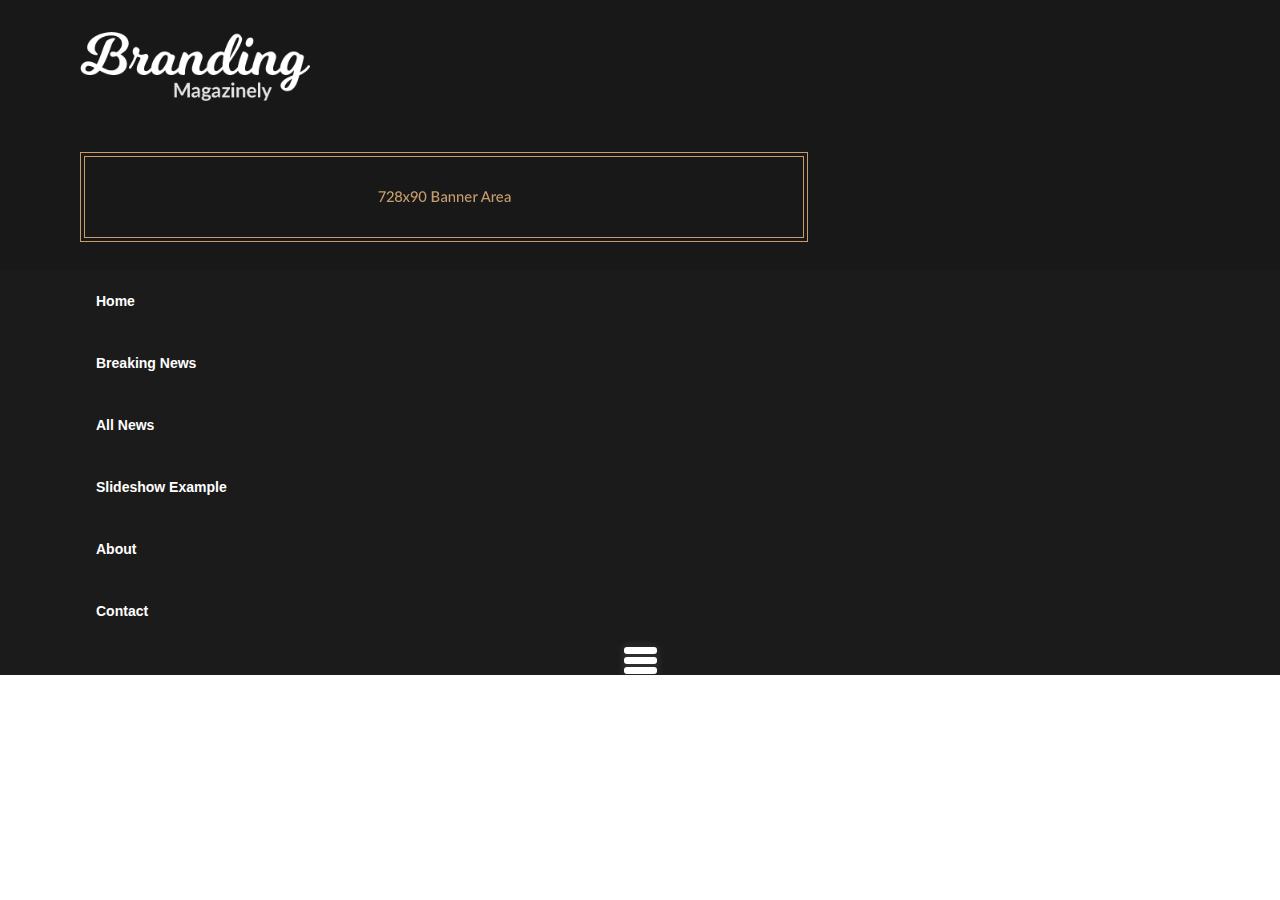
==== index.html @ b5c15942 "header complete" ====
<!DOCTYPE html>
<html lang="ru">

<head>
    <meta charset="UTF-8">
    <meta name="viewport" content="width=device-width, initial-scale=1.0">
    <meta name="description" content="">
    <meta name="keywords" content="">
    <!-- OG Tags -->
    <meta property="og:title" content="">
    <meta property="og:description" content="">
    <meta property="og:type" content="article">
    <meta property="og:image" content="">
    <meta property="og:site_name" content="">
    <!-- Styling -->
    <meta name="theme-color" content="">
    <link rel="icon" type="image/png" href="">
    <!-- css -->

    <link href="https://cdn.jsdelivr.net/npm/bootstrap@5.3.0-alpha2/dist/css/bootstrap.min.css" rel="stylesheet"
        integrity="sha384-aFq/bzH65dt+w6FI2ooMVUpc+21e0SRygnTpmBvdBgSdnuTN7QbdgL+OapgHtvPp" crossorigin="anonymous">
    <link rel="stylesheet" href="style/style.css">

    <title></title>
</head>

<body>

    <header class="header" id="header" style="background-color: #181818;">
        <div class="container">
            <div class="row">
                <div class="col-lg-4 d-flex align-items-center">
                    <a href="/" class="logo-link">
                        <img src="img/logo.png" alt="" width="287" height="85">
                    </a>
                </div>

                <div class="col-lg-8 text-lg-end text-md-center">
                    <img class="header-banner" src="img/banner.png" alt="">
                </div>
            </div>
        </div>
        <div class="nav-wrapper" style="background-color: #1b1b1b;">
            <div class="container">
                <div class="row">
                    <div class="col-12 d-none d-lg-block">
                        <div class="nav">
                            <div class="ul d-flex">
                                <li>
                                    <a href="#">Home</a>
                                </li>
                                <li>
                                    <a href="#">Breaking News</a>
                                </li>
                                <li>
                                    <a href="#">All News</a>
                                </li>
                                <li>
                                    <a href="#">Slideshow Example</a>
                                </li>
                                <li>
                                    <a href="#">About</a>
                                </li>
                                <li>
                                    <a href="#">Contact</a>
                                </li>
                            </div>
                        </div>
                    </div>
                </div>

                <div class="row">
                    <div class="col-12 text-center d-lg-none">
                        <button class="burger">
                            <span></span>
                            <span></span>
                            <span></span>
                        </button>
                    </div>
                </div>
            </div>
        </div>
    </header>



    <script src="https://cdn.jsdelivr.net/npm/bootstrap@5.3.0-alpha2/dist/js/bootstrap.bundle.min.js"
        integrity="sha384-qKXV1j0HvMUeCBQ+QVp7JcfGl760yU08IQ+GpUo5hlbpg51QRiuqHAJz8+BrxE/N"
        crossorigin="anonymous"></script>

</body>

</html>
---- style/style.css ----
html {
    box-sizing: border-box;
    height: 100%;
}

*,
*::after,
*::before {
    box-sizing: inherit;
}

body {
    font-family: 'Open Sans',helvetica,'helvetica neue',arial,sans-serif;
    margin: 0;
    padding: 0;
    height: 100%;
}

p {
    margin: 0;
}

ul, li {
    list-style: none;
    margin: 0;
    padding: 0;
}

a {
    text-decoration: none;
    color: inherit;
}

h1, h2, h3, h4, h5, h6 {
    margin: 0;
}

h2 {}

input,
textarea {
    font-family: inherit;
}

.container {
    max-width: 1200px;
    padding: 0 40px;
    margin: 0 auto;
}

@media (max-width: 564px) {
    .container {
        padding: 0 10px;
    } 
}


.header {
    padding: 10px 0 0 0;
}

.nav {}

.nav li a {
    display: block;
    text-decoration: none;
    font-size: 14px;
    line-height: 38px;
    font-weight: 600;
    color: #fff;
    display: block;
    padding: 12px 16px;
}

.burger {
    padding: 12px 0 13px;
}

.burger {
    width: 33px;
    height: 30px;
    padding: 0;
    border: 0;
    background: rgba(0,0,0,0);
    margin: 3px auto;
    display: flex;
    flex-direction: column;
    justify-content: center;
    gap: 3px;
}

.burger span {
    width: 100%;
    height: 7px;
    background-color: #fff;
    border-radius: 3px;
    box-shadow: 0 0 7px 3px rgba(255, 255, 255, .07);
}

.logo-link {
    display: inline-block;
    max-width: 230px;
    padding: 14px 0 15px;
}

.header-banner {
    max-width: 728px;
    margin: 1.5em 0 1.5em 0;
}

img {
    width: 100%;
    object-fit: contain;
}

@media screen and (max-width: 992px) {
    .logo {
        margin-bottom: 40px;
    }

    .logo-link {
        margin: 0 auto;
    }

}

@media screen and (max-width: 992px) {}
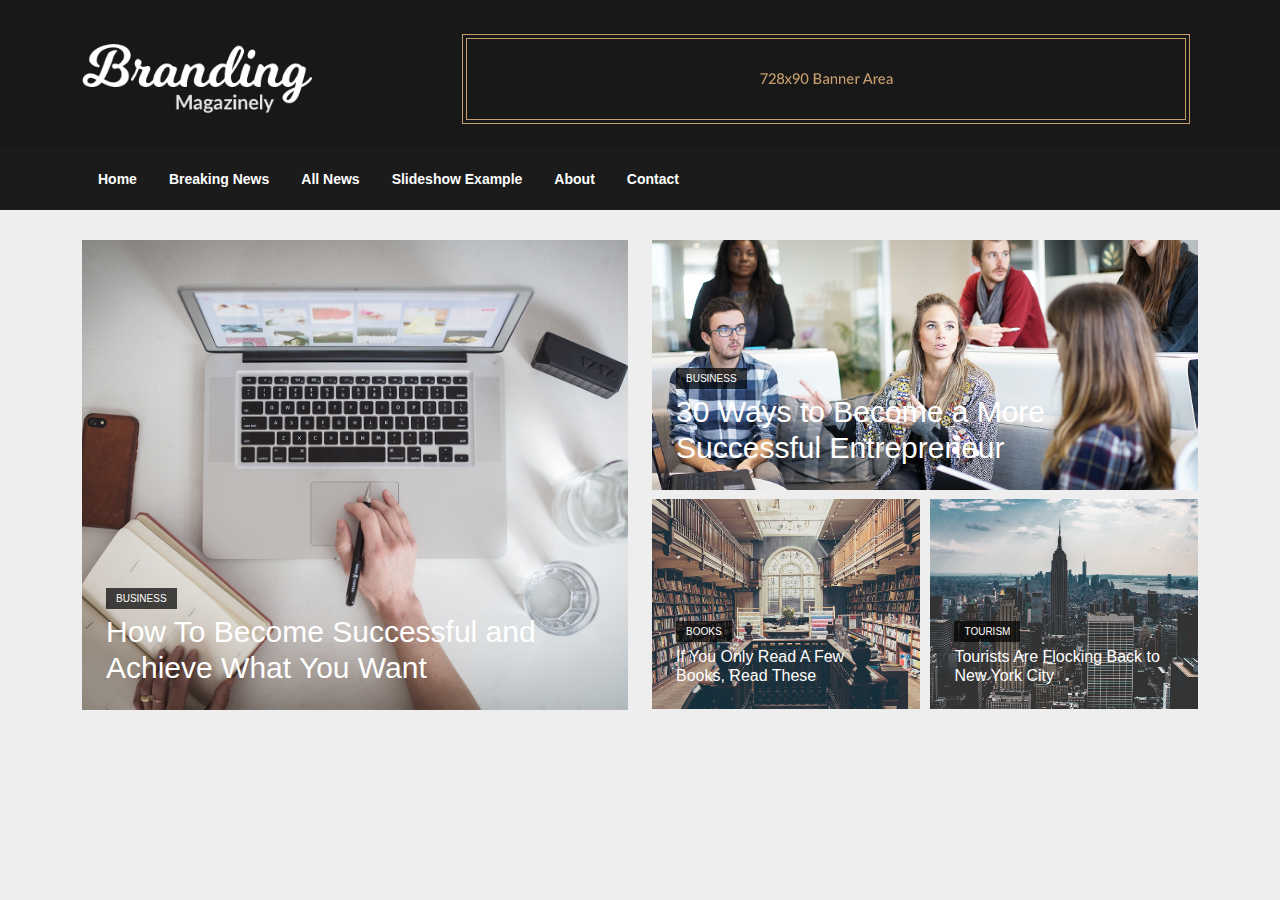
==== commit 3da9429d: "added offer" ====
--- a/index.html
+++ b/index.html
@@ -17,8 +17,10 @@
     <link rel="icon" type="image/png" href="">
     <!-- css -->
 
-    <link href="https://cdn.jsdelivr.net/npm/bootstrap@5.3.0-alpha2/dist/css/bootstrap.min.css" rel="stylesheet"
-        integrity="sha384-aFq/bzH65dt+w6FI2ooMVUpc+21e0SRygnTpmBvdBgSdnuTN7QbdgL+OapgHtvPp" crossorigin="anonymous">
+    <!-- <link href="https://cdn.jsdelivr.net/npm/bootstrap@5.3.0-alpha2/dist/css/bootstrap.min.css" rel="stylesheet"
+        integrity="sha384-aFq/bzH65dt+w6FI2ooMVUpc+21e0SRygnTpmBvdBgSdnuTN7QbdgL+OapgHtvPp" crossorigin="anonymous"> -->
+        <link rel="stylesheet" href="style/bootstrap-reboot.min.css">
+        <link rel="stylesheet" href="style/bootstrap-grid.min.css">
     <link rel="stylesheet" href="style/style.css">
 
     <title></title>
@@ -83,10 +85,95 @@
     </header>
 
 
+    <!-- offer  -->
 
-    <script src="https://cdn.jsdelivr.net/npm/bootstrap@5.3.0-alpha2/dist/js/bootstrap.bundle.min.js"
+    <div class="offer">
+        <div class="container">
+            <div class="offer-inner">
+                <div class="row">
+                    <div class="col-lg-6">
+                        <a href="#" class="offer-box left-block p-4" style="background: url(img/Desktop.png)no-repeat center / cover;">
+                            <!-- <img src="img/Desktop.png" alt=""> -->
+                            <div class="offer-block__info">
+                                <div class="offer-box__meta">
+                                    Business					
+                                </div>
+                                <h2 class="offer-box__title">
+                                    How To Become Successful and Achieve What You Want
+                                </h2>
+                            </div>
+                        </a>
+                    </div>
+                    <div class="col-lg-6">
+                        <div class="offer-right">
+                                <a href="#" class="offer-box p-4" style="background: url(img/featured-image-3-5.png)no-repeat center / cover;">
+                                    <!-- <img src="img/Desktop.png" alt=""> -->
+                                    <div class="offer-block__info">
+                                        <div class="offer-box__meta">
+                                            Business					
+                                        </div>
+                                        <h2 class="offer-box__title">
+                                            30 Ways to Become a More Successful Entrepreneur
+                                        </h2>
+                                    </div>
+                                </a>
+                                <a href="#" class="offer-box offer_small-box p-4" style="background: url(img/featured-image-3-5_1.png)no-repeat center / cover;">
+                                    <!-- <img src="img/Desktop.png" alt=""> -->
+                                    <div class="offer-block__info">
+                                        <div class="offer-box__meta">
+                                            Books									
+                                        </div>
+                                        <h2 class="offer-box__title">
+                                            If You Only Read A Few Books, Read These
+                                        </h2>
+                                    </div>
+                                </a>
+                                <a href="#" class="offer-box offer_small-box p-4" style="background: url(img/featured-image-3-1.png)no-repeat center / cover;">
+                                    <!-- <img src="img/Desktop.png" alt=""> -->
+                                    <div class="offer-block__info">
+                                        <div class="offer-box__meta">
+                                            Tourism										
+                                        </div>
+                                        <h2 class="offer-box__title">
+                                            Tourists Are Flocking Back to New York City
+                                        </h2>
+                                    </div>
+                                </a>
+                        </div>
+                    </div>
+                </div>
+            </div>
+        </div>
+    </div>
+
+
+    <!-- offer  -->
+
+    <!-- content -->
+
+    <div class="content">
+        <div class="container">
+            <div class="row">
+                <div class="col-lg-8">
+                    <div class="content-left">
+
+                    </div>
+                </div>
+                <div class="col-lg-4">
+                    <div class="content-right">
+
+                    </div>
+                </div>
+            </div>
+        </div>
+    </div>
+
+    <!-- stop content -->
+
+
+    <!-- <script src="https://cdn.jsdelivr.net/npm/bootstrap@5.3.0-alpha2/dist/js/bootstrap.bundle.min.js"
         integrity="sha384-qKXV1j0HvMUeCBQ+QVp7JcfGl760yU08IQ+GpUo5hlbpg51QRiuqHAJz8+BrxE/N"
-        crossorigin="anonymous"></script>
+        crossorigin="anonymous"></script> -->
 
 </body>
 
--- a/style/style.css
+++ b/style/style.css
@@ -9,11 +9,20 @@
     box-sizing: inherit;
 }
 
+/* .row {
+    width: 100%;
+}
+
+.row > div {
+    padding: 0;
+} */
+
 body {
     font-family: 'Open Sans',helvetica,'helvetica neue',arial,sans-serif;
     margin: 0;
     padding: 0;
     height: 100%;
+    background: #eee;
 }
 
 p {
@@ -43,9 +52,9 @@
 }
 
 .container {
-    max-width: 1200px;
+    /* max-width: 1200px;
     padding: 0 40px;
-    margin: 0 auto;
+    margin: 0 auto; */
 }
 
 @media (max-width: 564px) {
@@ -113,6 +122,78 @@
     object-fit: contain;
 }
 
+/* offer block ================================ */
+
+.offer {
+    padding: 30px 0;
+}
+
+.offer-box__meta {
+    background-color: rgba(0,0,0,.7);
+    padding: 3px 10px;
+    margin-bottom: 5px;
+    font-size: 10px;
+    text-transform: uppercase;
+    color: #fff;
+    display: inline-block;
+}
+
+.offer-box__title {
+    color: #fff;
+    margin: 0;
+    font-size: 30px;
+}
+
+.offer-box.left-block {
+    height: 470px;
+    /* height: 100%; */
+    /* margin-right: 4%; */
+}
+
+.offer-right{
+    display: grid;
+    grid-template-columns: 1fr 1fr;
+    grid-template-rows: auto;
+    gap: 2%;
+}
+
+.offer-right .offer-box:first-child {
+    grid-column: span 2;
+}
+
+.offer-right .offer-box:nth-child(2) .offer-box__title,
+.offer-right .offer-box:nth-child(3) .offer-box__title {
+    font-size: 16px;
+}
+
+.offer-right .offer-box {
+    height: 250px;
+}
+
+/* .offer-right__bottom {
+    margin-top: 2%;
+} */
+
+.offer-right .offer-box.offer_small-box {
+    height: 210px;
+}
+
+.offer-right .offer-right__bottom  .offer-box:nth-child(1) {
+    margin-right: 2%;
+}
+
+.offer-box {
+    align-items: flex-end;
+    display: flex;
+
+}
+
+/* .offer-right__bottom .offer-box__title {
+    font-size: 16px;
+} */
+
+/* end offer block ================================ */
+
 @media screen and (max-width: 992px) {
     .logo {
         margin-bottom: 40px;
@@ -122,6 +203,36 @@
         margin: 0 auto;
     }
 
-}
-
-@media screen and (max-width: 992px) {}+    .offer-box.left-block {
+         height: 470px; 
+         margin-right: 0;
+    }
+
+    .offer-right {
+        margin-top: 1%;
+    }
+
+    .offer-right__bottom {
+        margin-top: 0%;
+    }
+
+    .offer-right .offer-right__bottom  .offer-box:nth-child(1) {
+        margin-right: 2%;
+    }
+
+    /* .offer-right .row .col-md-6:first-child {
+        padding-right:0;
+    } */
+
+}
+
+@media screen and (max-width: 768px) {
+    .offer-right{
+        grid-template-columns: 1fr ;
+        gap: 1%;
+    }
+
+    .offer-right .offer-box:first-child {
+        grid-column: span 1;
+    }
+}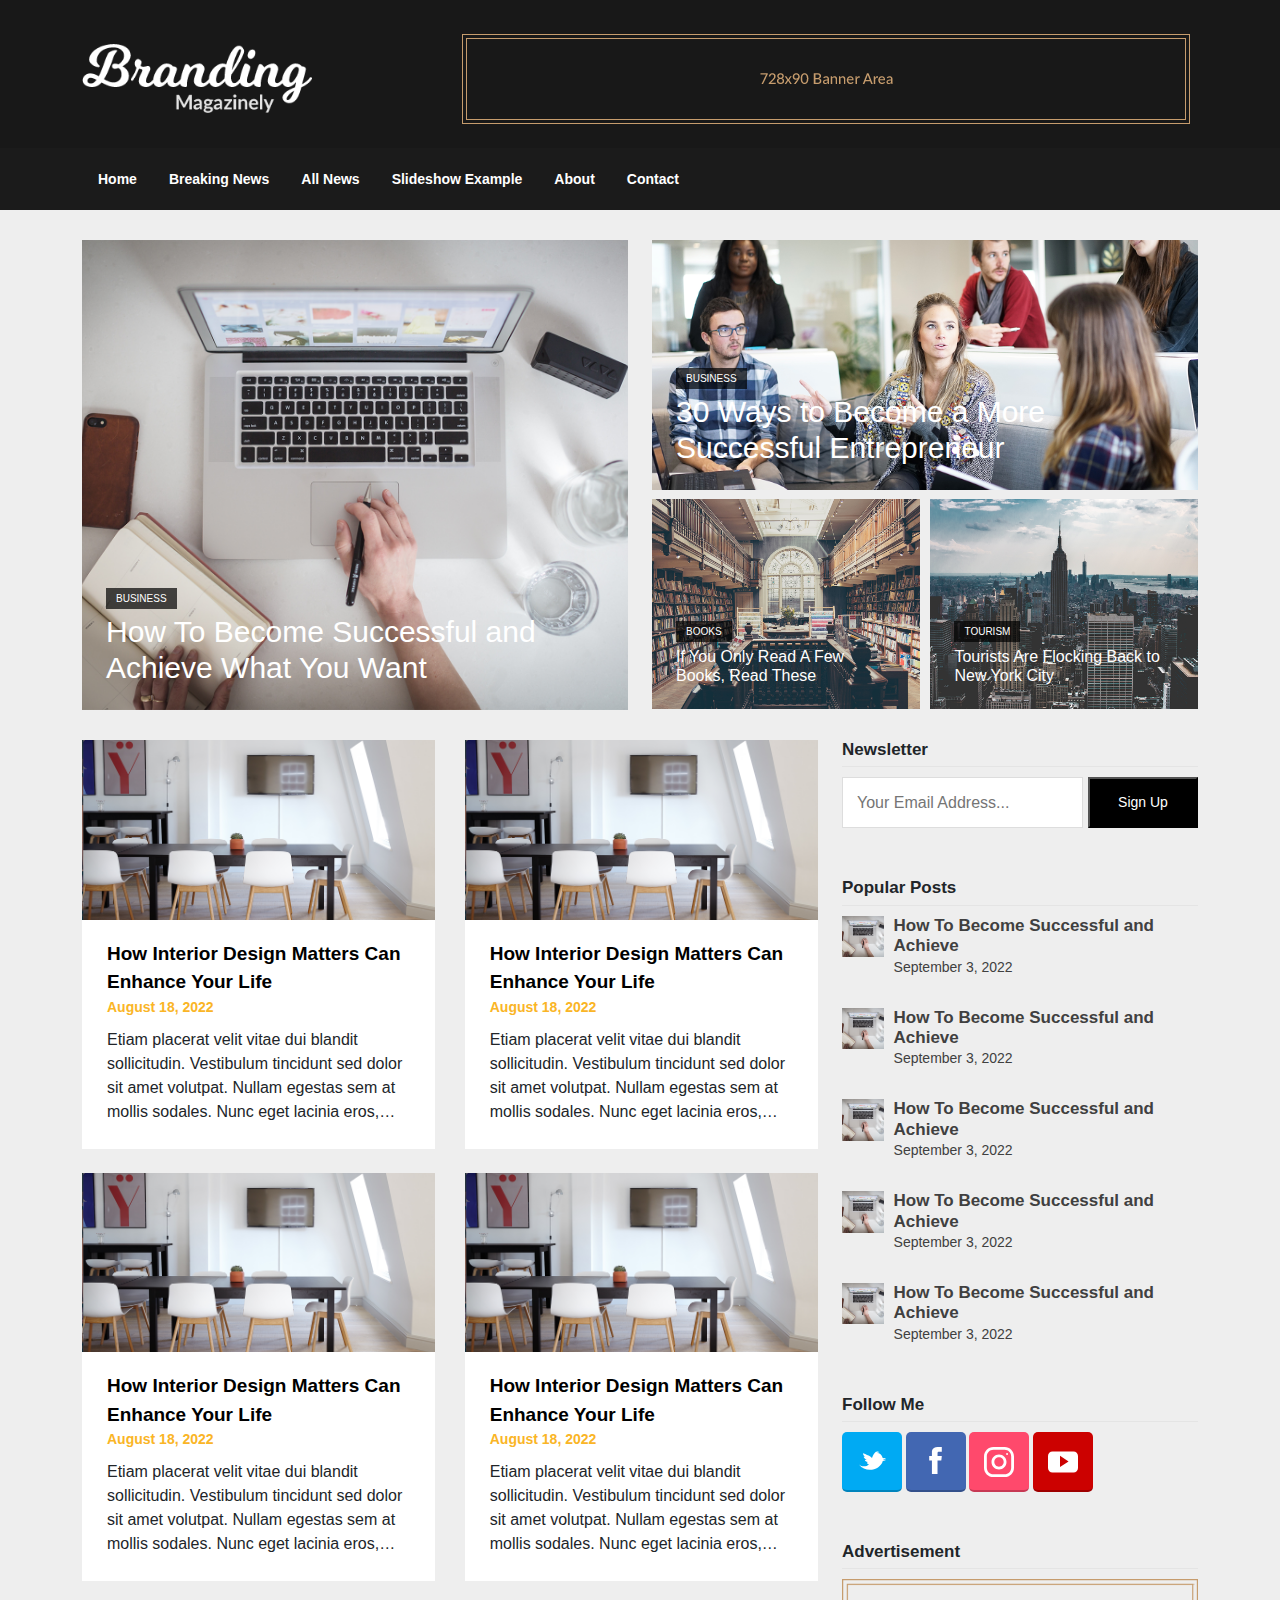
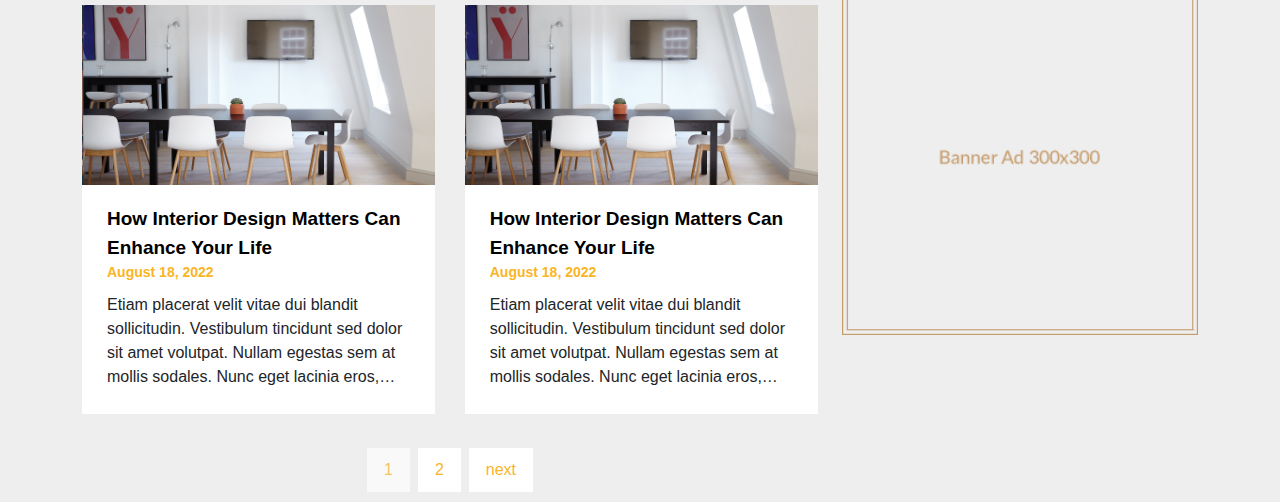
==== commit 76d7aa14: "added content" ====
--- a/index.html
+++ b/index.html
@@ -19,8 +19,8 @@
 
     <!-- <link href="https://cdn.jsdelivr.net/npm/bootstrap@5.3.0-alpha2/dist/css/bootstrap.min.css" rel="stylesheet"
         integrity="sha384-aFq/bzH65dt+w6FI2ooMVUpc+21e0SRygnTpmBvdBgSdnuTN7QbdgL+OapgHtvPp" crossorigin="anonymous"> -->
-        <link rel="stylesheet" href="style/bootstrap-reboot.min.css">
-        <link rel="stylesheet" href="style/bootstrap-grid.min.css">
+    <link rel="stylesheet" href="style/bootstrap-reboot.min.css">
+    <link rel="stylesheet" href="style/bootstrap-grid.min.css">
     <link rel="stylesheet" href="style/style.css">
 
     <title></title>
@@ -92,11 +92,12 @@
             <div class="offer-inner">
                 <div class="row">
                     <div class="col-lg-6">
-                        <a href="#" class="offer-box left-block p-4" style="background: url(img/Desktop.png)no-repeat center / cover;">
+                        <a href="#" class="offer-box left-block p-4"
+                            style="background: url(img/Desktop.png)no-repeat center / cover;">
                             <!-- <img src="img/Desktop.png" alt=""> -->
                             <div class="offer-block__info">
                                 <div class="offer-box__meta">
-                                    Business					
+                                    Business
                                 </div>
                                 <h2 class="offer-box__title">
                                     How To Become Successful and Achieve What You Want
@@ -106,39 +107,42 @@
                     </div>
                     <div class="col-lg-6">
                         <div class="offer-right">
-                                <a href="#" class="offer-box p-4" style="background: url(img/featured-image-3-5.png)no-repeat center / cover;">
-                                    <!-- <img src="img/Desktop.png" alt=""> -->
-                                    <div class="offer-block__info">
-                                        <div class="offer-box__meta">
-                                            Business					
-                                        </div>
-                                        <h2 class="offer-box__title">
-                                            30 Ways to Become a More Successful Entrepreneur
-                                        </h2>
-                                    </div>
-                                </a>
-                                <a href="#" class="offer-box offer_small-box p-4" style="background: url(img/featured-image-3-5_1.png)no-repeat center / cover;">
-                                    <!-- <img src="img/Desktop.png" alt=""> -->
-                                    <div class="offer-block__info">
-                                        <div class="offer-box__meta">
-                                            Books									
-                                        </div>
-                                        <h2 class="offer-box__title">
-                                            If You Only Read A Few Books, Read These
-                                        </h2>
-                                    </div>
-                                </a>
-                                <a href="#" class="offer-box offer_small-box p-4" style="background: url(img/featured-image-3-1.png)no-repeat center / cover;">
-                                    <!-- <img src="img/Desktop.png" alt=""> -->
-                                    <div class="offer-block__info">
-                                        <div class="offer-box__meta">
-                                            Tourism										
-                                        </div>
-                                        <h2 class="offer-box__title">
-                                            Tourists Are Flocking Back to New York City
-                                        </h2>
-                                    </div>
-                                </a>
+                            <a href="#" class="offer-box p-4"
+                                style="background: url(img/featured-image-3-5.png)no-repeat center / cover;">
+                                <!-- <img src="img/Desktop.png" alt=""> -->
+                                <div class="offer-block__info">
+                                    <div class="offer-box__meta">
+                                        Business
+                                    </div>
+                                    <h2 class="offer-box__title">
+                                        30 Ways to Become a More Successful Entrepreneur
+                                    </h2>
+                                </div>
+                            </a>
+                            <a href="#" class="offer-box offer_small-box p-4"
+                                style="background: url(img/featured-image-3-5_1.png)no-repeat center / cover;">
+                                <!-- <img src="img/Desktop.png" alt=""> -->
+                                <div class="offer-block__info">
+                                    <div class="offer-box__meta">
+                                        Books
+                                    </div>
+                                    <h2 class="offer-box__title">
+                                        If You Only Read A Few Books, Read These
+                                    </h2>
+                                </div>
+                            </a>
+                            <a href="#" class="offer-box offer_small-box p-4"
+                                style="background: url(img/featured-image-3-1.png)no-repeat center / cover;">
+                                <!-- <img src="img/Desktop.png" alt=""> -->
+                                <div class="offer-block__info">
+                                    <div class="offer-box__meta">
+                                        Tourism
+                                    </div>
+                                    <h2 class="offer-box__title">
+                                        Tourists Are Flocking Back to New York City
+                                    </h2>
+                                </div>
+                            </a>
                         </div>
                     </div>
                 </div>
@@ -156,11 +160,292 @@
             <div class="row">
                 <div class="col-lg-8">
                     <div class="content-left">
-
-                    </div>
+                        <div class="content-box">
+                            <a href="#" class="content-box__img">
+                                <img src="img/featured-image-3-6.png" alt="">
+                            </a>
+                            <div class="content-box__info">
+                                <h2 class="content-box__title">
+                                    <a href="#">
+                                        How Interior Design Matters Can Enhance Your Life
+                                    </a>
+                                </h2>
+                                <div class="content-box__meta">
+                                    August 18, 2022
+                                </div>
+                                <div class="content-box__description">
+                                    Etiam placerat velit vitae dui blandit sollicitudin. Vestibulum tincidunt sed dolor
+                                    sit amet volutpat. Nullam egestas sem at mollis sodales. Nunc eget lacinia eros,…
+                                </div>
+
+                            </div>
+
+                        </div>
+                        <div class="content-box">
+                            <a href="#" class="content-box__img">
+                                <img src="img/featured-image-3-6.png" alt="">
+                            </a>
+                            <div class="content-box__info">
+                                <h2 class="content-box__title">
+                                    <a href="#">
+                                        How Interior Design Matters Can Enhance Your Life
+                                    </a>
+                                </h2>
+                                <div class="content-box__meta">
+                                    August 18, 2022
+                                </div>
+                                <div class="content-box__description">
+                                    Etiam placerat velit vitae dui blandit sollicitudin. Vestibulum tincidunt sed dolor
+                                    sit amet volutpat. Nullam egestas sem at mollis sodales. Nunc eget lacinia eros,…
+                                </div>
+
+                            </div>
+
+                        </div>
+                        <div class="content-box">
+                            <a href="#" class="content-box__img">
+                                <img src="img/featured-image-3-6.png" alt="">
+                            </a>
+                            <div class="content-box__info">
+                                <h2 class="content-box__title">
+                                    <a href="#">
+                                        How Interior Design Matters Can Enhance Your Life
+                                    </a>
+                                </h2>
+                                <div class="content-box__meta">
+                                    August 18, 2022
+                                </div>
+                                <div class="content-box__description">
+                                    Etiam placerat velit vitae dui blandit sollicitudin. Vestibulum tincidunt sed dolor
+                                    sit amet volutpat. Nullam egestas sem at mollis sodales. Nunc eget lacinia eros,…
+                                </div>
+
+                            </div>
+
+                        </div>
+                        <div class="content-box">
+                            <a href="#" class="content-box__img">
+                                <img src="img/featured-image-3-6.png" alt="">
+                            </a>
+                            <div class="content-box__info">
+                                <h2 class="content-box__title">
+                                    <a href="#">
+                                        How Interior Design Matters Can Enhance Your Life
+                                    </a>
+                                </h2>
+                                <div class="content-box__meta">
+                                    August 18, 2022
+                                </div>
+                                <div class="content-box__description">
+                                    Etiam placerat velit vitae dui blandit sollicitudin. Vestibulum tincidunt sed dolor
+                                    sit amet volutpat. Nullam egestas sem at mollis sodales. Nunc eget lacinia eros,…
+                                </div>
+
+                            </div>
+
+                        </div>
+                        <div class="content-box">
+                            <a href="#" class="content-box__img">
+                                <img src="img/featured-image-3-6.png" alt="">
+                            </a>
+                            <div class="content-box__info">
+                                <h2 class="content-box__title">
+                                    <a href="#">
+                                        How Interior Design Matters Can Enhance Your Life
+                                    </a>
+                                </h2>
+                                <div class="content-box__meta">
+                                    August 18, 2022
+                                </div>
+                                <div class="content-box__description">
+                                    Etiam placerat velit vitae dui blandit sollicitudin. Vestibulum tincidunt sed dolor
+                                    sit amet volutpat. Nullam egestas sem at mollis sodales. Nunc eget lacinia eros,…
+                                </div>
+
+                            </div>
+
+                        </div>
+                        <div class="content-box">
+                            <a href="#" class="content-box__img">
+                                <img src="img/featured-image-3-6.png" alt="">
+                            </a>
+                            <div class="content-box__info">
+                                <h2 class="content-box__title">
+                                    <a href="#">
+                                        How Interior Design Matters Can Enhance Your Life
+                                    </a>
+                                </h2>
+                                <div class="content-box__meta">
+                                    August 18, 2022
+                                </div>
+                                <div class="content-box__description">
+                                    Etiam placerat velit vitae dui blandit sollicitudin. Vestibulum tincidunt sed dolor
+                                    sit amet volutpat. Nullam egestas sem at mollis sodales. Nunc eget lacinia eros,…
+                                </div>
+
+                            </div>
+
+                        </div>
+                    </div>
+                    <ul class="content-pagination">
+                        <li class="content-pagination__item current">
+                            <span>
+                                1
+                            </span>
+                        </li>
+                        <li class="content-pagination__item">
+                            <a href="#">
+                                2
+                            </a>
+                        </li>
+                        <li class="content-pagination__item">
+                            <a href="#">
+                                next
+                            </a>
+                        </li>
+                    </ul>
                 </div>
                 <div class="col-lg-4">
                     <div class="content-right">
+                        <div class="sign">
+                            <h3 class="sign-title">
+                                Newsletter
+                            </h3>
+                            <div class="newsletter-example">
+                                <input placeholder="Your Email Address..." type="email">
+                                <button>Sign Up</button>
+                            </div>
+                        </div>
+
+                        <div class="popular-posts">
+                            <h3 class="sign-title">
+                                Popular Posts
+                            </h3>
+                            <ul class="pbposts">
+                                <li class="pbpost">
+                                    <a class="pbpost__img" href="#">
+                                        <img src="img/featured-image-3-4-150x150.png" alt="">
+                                    </a>
+                                    <div class="pbpost-info">
+                                        <a href="#">
+                                            <h4 class="pbpost__title">
+                                                How To Become Successful and Achieve
+                                            </h4>
+                                        </a>
+                                        <div class="pbpost__meta">
+                                            September 3, 2022
+                                        </div>
+                                    </div>
+                                </li>
+                                <li class="pbpost">
+                                    <a class="pbpost__img" href="#">
+                                        <img src="img/featured-image-3-4-150x150.png" alt="">
+                                    </a>
+                                    <div class="pbpost-info">
+                                        <a href="#">
+                                            <h4 class="pbpost__title">
+                                                How To Become Successful and Achieve
+                                            </h4>
+                                        </a>
+                                        <div class="pbpost__meta">
+                                            September 3, 2022
+                                        </div>
+                                    </div>
+                                </li>
+                                <li class="pbpost">
+                                    <a class="pbpost__img" href="#">
+                                        <img src="img/featured-image-3-4-150x150.png" alt="">
+                                    </a>
+                                    <div class="pbpost-info">
+                                        <a href="#">
+                                            <h4 class="pbpost__title">
+                                                How To Become Successful and Achieve
+                                            </h4>
+                                        </a>
+                                        <div class="pbpost__meta">
+                                            September 3, 2022
+                                        </div>
+                                    </div>
+                                </li>
+                                <li class="pbpost">
+                                    <a class="pbpost__img" href="#">
+                                        <img src="img/featured-image-3-4-150x150.png" alt="">
+                                    </a>
+                                    <div class="pbpost-info">
+                                        <a href="#">
+                                            <h4 class="pbpost__title">
+                                                How To Become Successful and Achieve
+                                            </h4>
+                                        </a>
+                                        <div class="pbpost__meta">
+                                            September 3, 2022
+                                        </div>
+                                    </div>
+                                </li>
+                                <li class="pbpost">
+                                    <a class="pbpost__img" href="#">
+                                        <img src="img/featured-image-3-4-150x150.png" alt="">
+                                    </a>
+                                    <div class="pbpost-info">
+                                        <a href="#">
+                                            <h4 class="pbpost__title">
+                                                How To Become Successful and Achieve
+                                            </h4>
+                                        </a>
+                                        <div class="pbpost__meta">
+                                            September 3, 2022
+                                        </div>
+                                    </div>
+                                </li>
+
+                            </ul>
+                        </div>
+
+                        <div class="social">
+                            <h3 class="sign-title">
+                                Follow Me
+                            </h3>
+                            <ul class="social-list">
+                                <li class="social-item">
+                                    <a class="social-icon twitter" href="#">
+                                        <svg fill="white" width="27" height="27" enable-background="new 0 0 430.117 430.117" version="1.1" viewBox="0 0 430.117 430.117" xml:space="preserve" xmlns="http://www.w3.org/2000/svg">
+									<path d="m381.38 198.64c24.157-1.993 40.543-12.975 46.849-27.876-8.714 5.353-35.764 11.189-50.703 5.631-0.732-3.51-1.55-6.844-2.353-9.854-11.383-41.798-50.357-75.472-91.194-71.404 3.304-1.334 6.655-2.576 9.996-3.691 4.495-1.61 30.868-5.901 26.715-15.21-3.5-8.188-35.722 6.188-41.789 8.067 8.009-3.012 21.254-8.193 22.673-17.396-12.27 1.683-24.315 7.484-33.622 15.919 3.36-3.617 5.909-8.025 6.45-12.769-32.726 20.907-51.843 63.057-67.314 103.94-12.148-11.773-22.915-21.044-32.574-26.192-27.097-14.531-59.496-29.692-110.36-48.572-1.561 16.827 8.322 39.201 36.8 54.08-6.17-0.826-17.453 1.017-26.477 3.178 3.675 19.277 15.677 35.159 48.169 42.839-14.849 0.98-22.523 4.359-29.478 11.642 6.763 13.407 23.266 29.186 52.953 25.947-33.006 14.226-13.458 40.571 13.399 36.642-45.816 47.323-118.05 43.845-159.53 4.264 108.3 147.57 343.72 87.274 378.8-54.866 26.285 0.224 41.737-9.105 51.318-19.39-15.144 2.57-37.094-0.086-48.733-4.933z"></path>
+                                        </svg>
+                                    </a>
+                                </li>
+                                <li class="social-item">
+                                    <a class="social-icon facebook" href="#">
+                                        <svg fill="white" width="27" height="27" enable-background="new 0 0 430.113 430.114" version="1.1" viewBox="0 0 430.113 430.114" xml:space="preserve" xmlns="http://www.w3.org/2000/svg">  <path d="m158.08 83.3v59.218h-43.385v72.412h43.385v215.18h89.122v-215.18h59.805s5.601-34.721 8.316-72.685h-67.784s0-42.127 0-49.511c0-7.4 9.717-17.354 19.321-17.354h48.557v-75.385h-66.021c-93.519-5e-3 -91.316 72.479-91.316 83.299z"></path></svg>
+                                    </a>
+                                </li>
+                                <li class="social-item">
+                                    <a class="social-icon insta" href="#">
+                                        <svg fill="white" enable-background="new 0 0 512 512" version="1.1" viewBox="0 0 512 512" xml:space="preserve" xmlns="http://www.w3.org/2000/svg">
+                                            <path d="M352,0H160C71.648,0,0,71.648,0,160v192c0,88.352,71.648,160,160,160h192c88.352,0,160-71.648,160-160V160    C512,71.648,440.352,0,352,0z M464,352c0,61.76-50.24,112-112,112H160c-61.76,0-112-50.24-112-112V160C48,98.24,98.24,48,160,48    h192c61.76,0,112,50.24,112,112V352z"></path>
+                                            <path d="m256 128c-70.688 0-128 57.312-128 128s57.312 128 128 128 128-57.312 128-128-57.312-128-128-128zm0 208c-44.096 0-80-35.904-80-80 0-44.128 35.904-80 80-80s80 35.872 80 80c0 44.096-35.904 80-80 80z"></path>
+                                            <circle cx="393.6" cy="118.4" r="17.056"></circle>
+                                        </svg>
+                                    </a>
+                                </li>
+                                <li class="social-item">
+                                    <a class="social-icon youtube" href="#">
+                                        <svg fill="white" enable-background="new 0 0 90 90" version="1.1" viewBox="0 0 90 90" xml:space="preserve" xmlns="http://www.w3.org/2000/svg">
+                                            <path d="M90,26.958C90,19.525,83.979,13.5,76.55,13.5h-63.1C6.021,13.5,0,19.525,0,26.958v36.084   C0,70.475,6.021,76.5,13.45,76.5h63.1C83.979,76.5,90,70.475,90,63.042V26.958z M36,60.225V26.33l25.702,16.947L36,60.225z"></path>
+                                        </svg>
+                                    </a>
+                                </li>
+                            </ul>
+                        </div>
+
+                        <div class="content-banner">
+                            <h3 class="sign-title">
+                                Advertisement
+                            </h3>
+                            <div class="newsletter-example">
+                                <img src="img/banner 300.png" alt="">
+                            </div>
+                        </div>
+
 
                     </div>
                 </div>
--- a/style/style.css
+++ b/style/style.css
@@ -194,6 +194,180 @@
 
 /* end offer block ================================ */
 
+
+/* content =========================================== */
+
+.content-left {
+    display: flex;
+    flex-wrap: wrap;
+    justify-content: space-between;
+}
+
+.content-box {
+    flex: 0 0 48%;
+    max-width: 48%;
+    width: 100%;
+    background: #fff;
+    overflow: hidden;
+    position: relative;
+    margin: 0 0 1.5em;
+}
+
+.content-box__info {
+    padding: 20px 25px 25px 25px;
+    position: relative;
+}
+
+.content-box__meta {
+    color: #fab526;
+    font-size: 14px;
+    font-family: 'Open Sans',helvetica,'helvetica neue',arial,sans-serif;
+    font-style: normal;
+    font-weight: 600;
+    margin-bottom: 10px;
+}
+
+.content-box__title {
+    font-size: 19px;
+    line-height: 150%;
+    color: #000;
+    font-weight: 900;
+}
+
+.sign {
+    margin-bottom: 50px;
+}
+.sign-title {
+    font-weight: 900;
+    font-size: 17px;
+    border-bottom: 1px solid #e4e4e4;
+    padding-bottom: 6px;
+    margin-bottom: 10px;
+    margin-top: 0;
+    font-family: 'Open Sans', helvetica, 'helvetica neue', arial, sans-serif;
+}
+
+.newsletter-example {
+    display: flex;
+    width: 100%;
+}
+
+.newsletter-example input[type="email"] {
+    background: #fff;
+    border: 1px solid #ddd;
+    margin: 0px;
+    padding: 12px 14px 12px 14px;
+    width: calc(100% - 115px);
+}
+
+.newsletter-example button {
+    border-radius: 0px;
+    background: #000;
+    text-align: center !important;
+    display: inline-block;
+    font-size: 14px;
+    margin-top: 0;
+    margin-bottom: 0;
+    margin-left: 5px;
+    padding: 13px 10px;
+    width: 110px;
+    color: #fff;
+}
+
+.popular-posts {
+margin-bottom: 50px;
+}
+
+.pbpost {
+    display: flex;
+    margin-bottom: 30px;
+    
+}
+
+.pbpost__img {
+width: 45px;
+height: 45px;
+}
+
+.pbpost-info {
+    padding-left: 10px;
+}
+
+.pbpost__title {
+    font-weight: 900;
+    font-size: 17px;
+    margin-top: 0;
+    font-family: 'Open Sans', helvetica, 'helvetica neue', arial, sans-serif;
+    color: #404040;
+}
+
+.pbpost__meta {
+    line-height: 150%;
+    font-size: 14px;
+    color: #404040; 
+}
+
+.social {
+    margin-bottom: 50px;
+}
+
+.social-list {
+    display: flex;
+}
+
+.social-item {
+    margin-right: 1%;
+}
+
+
+.social-icon {
+    width: 60px ;
+    height: 60px ;
+    padding: 15px ;
+    text-align: center ;
+    display: block;
+    border-bottom: 2px solid rgba(0, 0, 0, 0.22) ;
+    border-radius: 5px ;
+    text-shadow: 0px 0px 0px #fff ;
+    box-shadow: 0px 0px 0px #fff ;
+}
+
+.social-icon.twitter {
+    background: #00aaf3;
+}
+
+.social-icon.facebook {
+    background: #4267b2;
+}
+
+.social-icon.insta {
+    background: #ff496c;
+}
+
+.social-icon.youtube {
+    background: #cc0100;
+}
+
+
+/* pagination */
+
+.content-pagination {
+    display: flex;
+    justify-content: center;
+}
+
+.content-pagination__item {
+    display: inline-block;
+    background: #fff;
+    color: #fab527;
+    padding: 10px 17px;
+    margin: 10px 4px;
+}
+
+.content-pagination__item.current {
+    opacity: .7;
+}
+
 @media screen and (max-width: 992px) {
     .logo {
         margin-bottom: 40px;
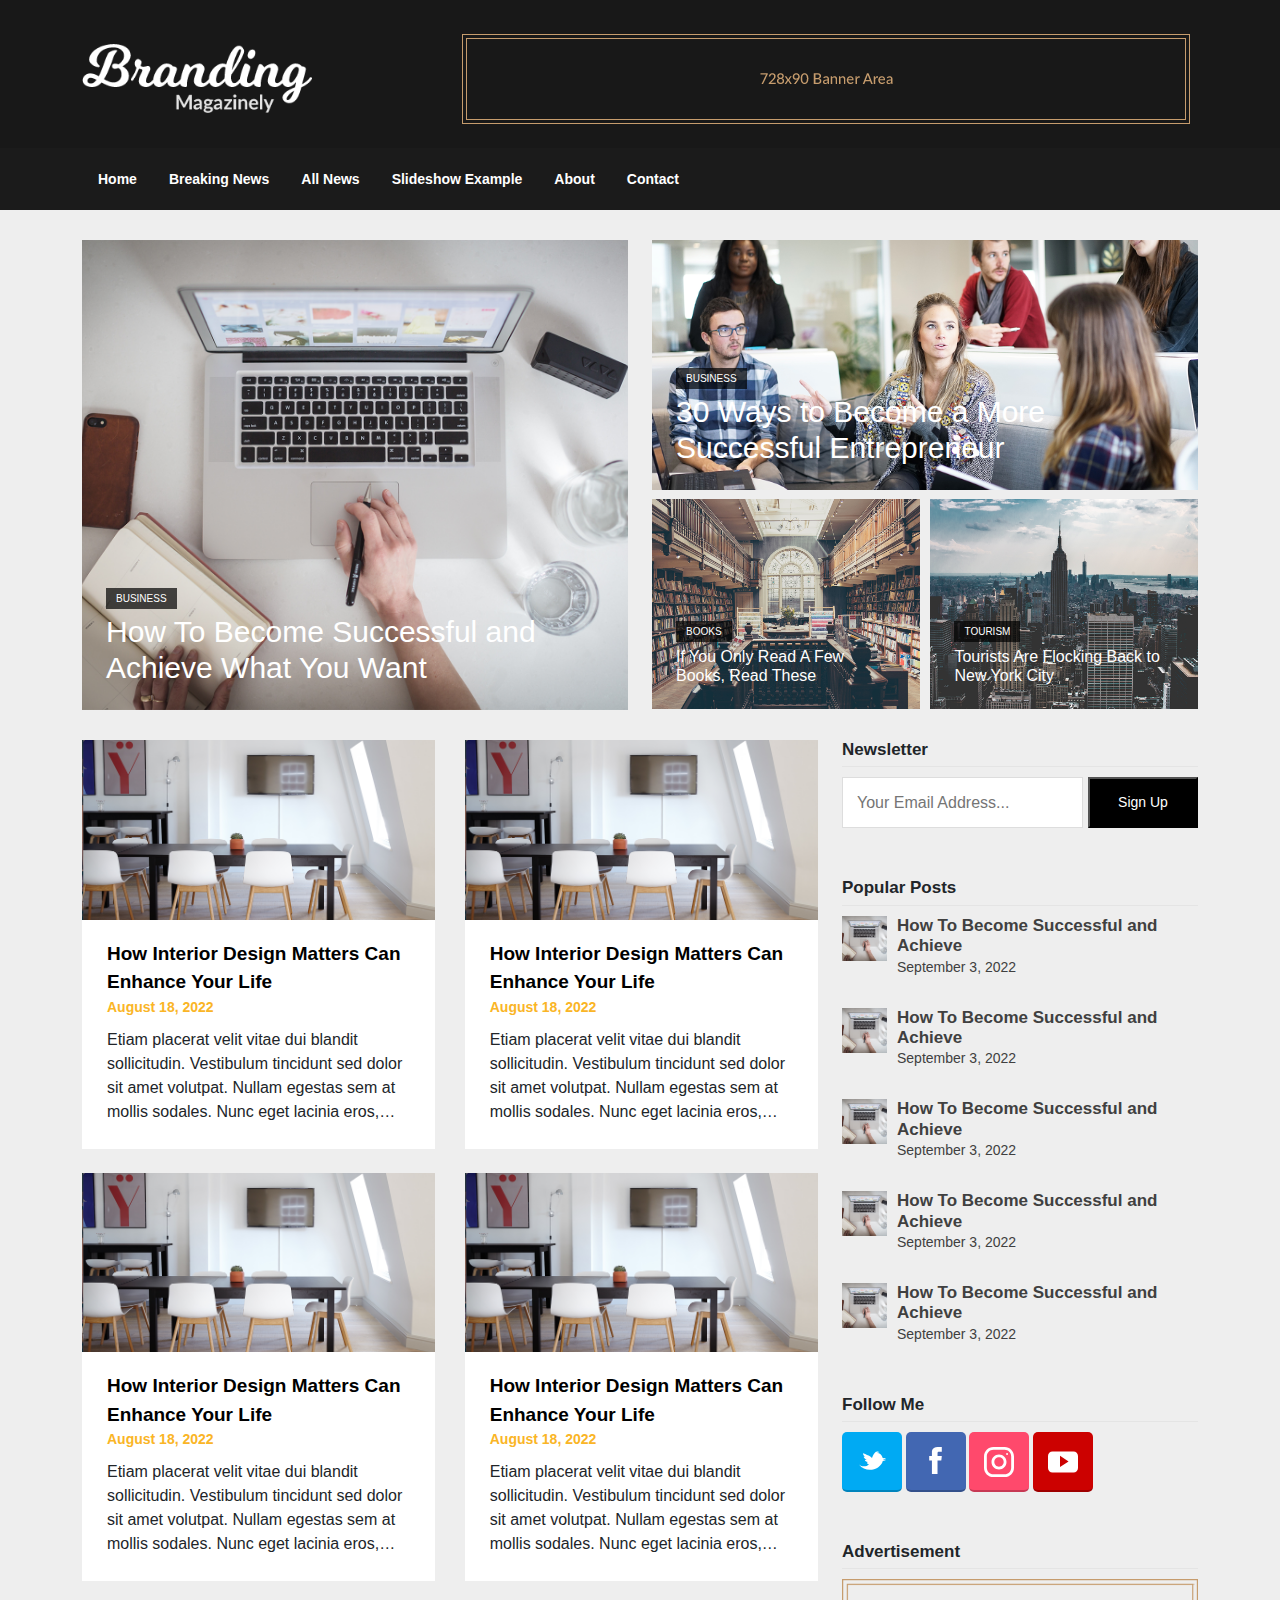
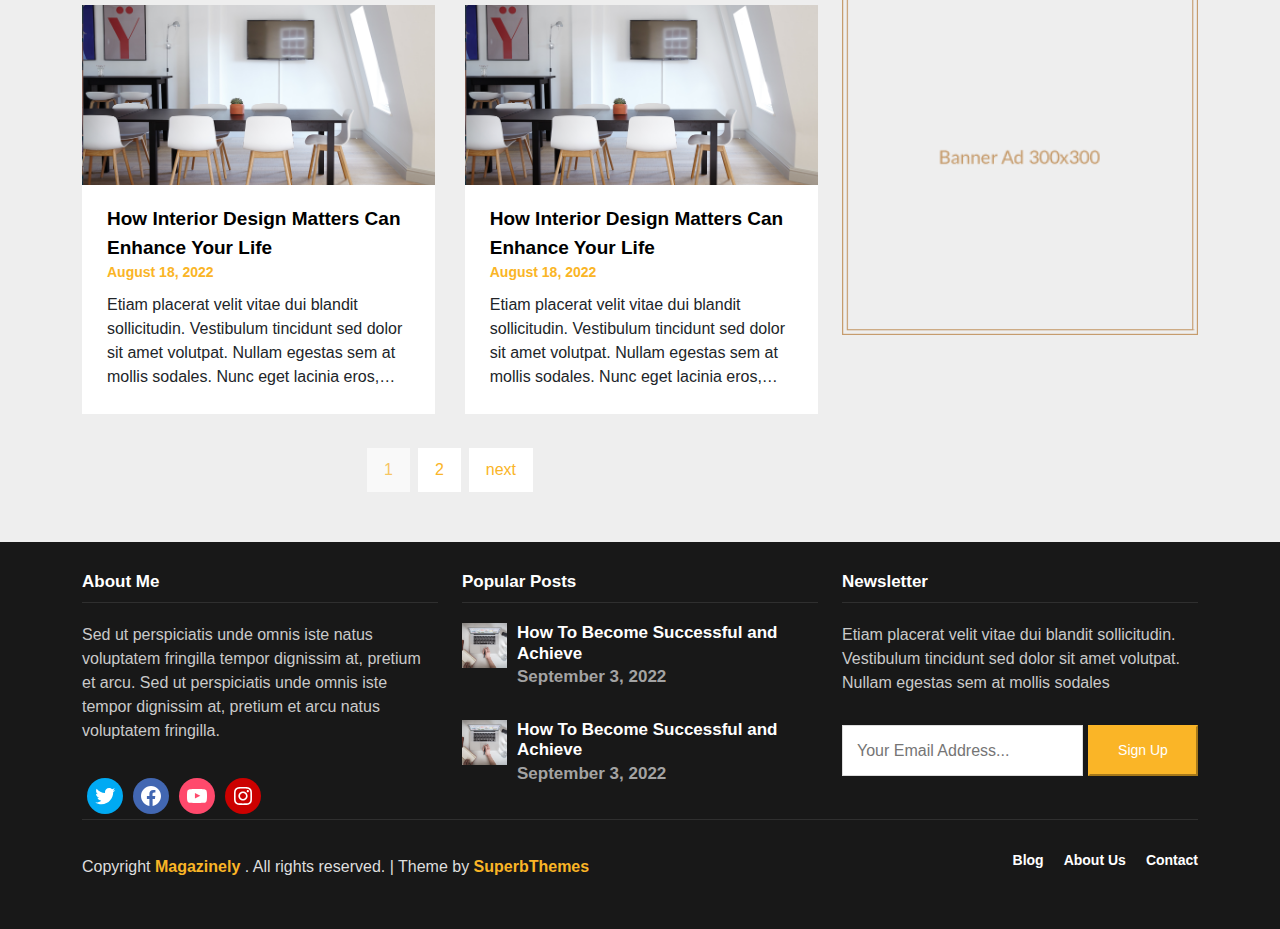
==== commit 30295ff2: "added footer" ====
--- a/index.html
+++ b/index.html
@@ -158,7 +158,7 @@
     <div class="content">
         <div class="container">
             <div class="row">
-                <div class="col-lg-8">
+                <div class="col-md-8">
                     <div class="content-left">
                         <div class="content-box">
                             <a href="#" class="content-box__img">
@@ -305,7 +305,7 @@
                         </li>
                     </ul>
                 </div>
-                <div class="col-lg-4">
+                <div class="col-md-4">
                     <div class="content-right">
                         <div class="sign">
                             <h3 class="sign-title">
@@ -407,19 +407,19 @@
                             </h3>
                             <ul class="social-list">
                                 <li class="social-item">
-                                    <a class="social-icon twitter" href="#">
+                                    <a class="social-icon icon twitter" href="#">
                                         <svg fill="white" width="27" height="27" enable-background="new 0 0 430.117 430.117" version="1.1" viewBox="0 0 430.117 430.117" xml:space="preserve" xmlns="http://www.w3.org/2000/svg">
 									<path d="m381.38 198.64c24.157-1.993 40.543-12.975 46.849-27.876-8.714 5.353-35.764 11.189-50.703 5.631-0.732-3.51-1.55-6.844-2.353-9.854-11.383-41.798-50.357-75.472-91.194-71.404 3.304-1.334 6.655-2.576 9.996-3.691 4.495-1.61 30.868-5.901 26.715-15.21-3.5-8.188-35.722 6.188-41.789 8.067 8.009-3.012 21.254-8.193 22.673-17.396-12.27 1.683-24.315 7.484-33.622 15.919 3.36-3.617 5.909-8.025 6.45-12.769-32.726 20.907-51.843 63.057-67.314 103.94-12.148-11.773-22.915-21.044-32.574-26.192-27.097-14.531-59.496-29.692-110.36-48.572-1.561 16.827 8.322 39.201 36.8 54.08-6.17-0.826-17.453 1.017-26.477 3.178 3.675 19.277 15.677 35.159 48.169 42.839-14.849 0.98-22.523 4.359-29.478 11.642 6.763 13.407 23.266 29.186 52.953 25.947-33.006 14.226-13.458 40.571 13.399 36.642-45.816 47.323-118.05 43.845-159.53 4.264 108.3 147.57 343.72 87.274 378.8-54.866 26.285 0.224 41.737-9.105 51.318-19.39-15.144 2.57-37.094-0.086-48.733-4.933z"></path>
                                         </svg>
                                     </a>
                                 </li>
                                 <li class="social-item">
-                                    <a class="social-icon facebook" href="#">
+                                    <a class="social-icon icon facebook" href="#">
                                         <svg fill="white" width="27" height="27" enable-background="new 0 0 430.113 430.114" version="1.1" viewBox="0 0 430.113 430.114" xml:space="preserve" xmlns="http://www.w3.org/2000/svg">  <path d="m158.08 83.3v59.218h-43.385v72.412h43.385v215.18h89.122v-215.18h59.805s5.601-34.721 8.316-72.685h-67.784s0-42.127 0-49.511c0-7.4 9.717-17.354 19.321-17.354h48.557v-75.385h-66.021c-93.519-5e-3 -91.316 72.479-91.316 83.299z"></path></svg>
                                     </a>
                                 </li>
                                 <li class="social-item">
-                                    <a class="social-icon insta" href="#">
+                                    <a class="social-icon icon insta" href="#">
                                         <svg fill="white" enable-background="new 0 0 512 512" version="1.1" viewBox="0 0 512 512" xml:space="preserve" xmlns="http://www.w3.org/2000/svg">
                                             <path d="M352,0H160C71.648,0,0,71.648,0,160v192c0,88.352,71.648,160,160,160h192c88.352,0,160-71.648,160-160V160    C512,71.648,440.352,0,352,0z M464,352c0,61.76-50.24,112-112,112H160c-61.76,0-112-50.24-112-112V160C48,98.24,98.24,48,160,48    h192c61.76,0,112,50.24,112,112V352z"></path>
                                             <path d="m256 128c-70.688 0-128 57.312-128 128s57.312 128 128 128 128-57.312 128-128-57.312-128-128-128zm0 208c-44.096 0-80-35.904-80-80 0-44.128 35.904-80 80-80s80 35.872 80 80c0 44.096-35.904 80-80 80z"></path>
@@ -428,7 +428,7 @@
                                     </a>
                                 </li>
                                 <li class="social-item">
-                                    <a class="social-icon youtube" href="#">
+                                    <a class="social-icon icon youtube" href="#">
                                         <svg fill="white" enable-background="new 0 0 90 90" version="1.1" viewBox="0 0 90 90" xml:space="preserve" xmlns="http://www.w3.org/2000/svg">
                                             <path d="M90,26.958C90,19.525,83.979,13.5,76.55,13.5h-63.1C6.021,13.5,0,19.525,0,26.958v36.084   C0,70.475,6.021,76.5,13.45,76.5h63.1C83.979,76.5,90,70.475,90,63.042V26.958z M36,60.225V26.33l25.702,16.947L36,60.225z"></path>
                                         </svg>
@@ -456,6 +456,128 @@
     <!-- stop content -->
 
 
+
+    <!-- footer -->
+
+    <footer class="footer">
+        <div class="container">
+            <div class="row">
+                <div class="col-md-4">
+                    <div class="footer-column">
+                        <h3 class="footer-title">
+                            About Me
+                        </h3>
+                        <div class="footer-text">
+                            Sed ut perspiciatis unde omnis iste natus voluptatem fringilla tempor dignissim at, pretium et arcu. Sed ut perspiciatis unde omnis iste tempor dignissim at, pretium et arcu natus voluptatem fringilla.
+                        </div>
+                        <div class="footer-social">
+                            <a href="#" class="footer-social__item icon twitter">
+                                <svg fill="#fff" width="24" height="24" viewBox="0 0 24 24" version="1.1" xmlns="http://www.w3.org/2000/svg" aria-hidden="true" focusable="false"><path d="M22.23,5.924c-0.736,0.326-1.527,0.547-2.357,0.646c0.847-0.508,1.498-1.312,1.804-2.27 c-0.793,0.47-1.671,0.812-2.606,0.996C18.324,4.498,17.257,4,16.077,4c-2.266,0-4.103,1.837-4.103,4.103 c0,0.322,0.036,0.635,0.106,0.935C8.67,8.867,5.647,7.234,3.623,4.751C3.27,5.357,3.067,6.062,3.067,6.814 c0,1.424,0.724,2.679,1.825,3.415c-0.673-0.021-1.305-0.206-1.859-0.513c0,0.017,0,0.034,0,0.052c0,1.988,1.414,3.647,3.292,4.023 c-0.344,0.094-0.707,0.144-1.081,0.144c-0.264,0-0.521-0.026-0.772-0.074c0.522,1.63,2.038,2.816,3.833,2.85 c-1.404,1.1-3.174,1.756-5.096,1.756c-0.331,0-0.658-0.019-0.979-0.057c1.816,1.164,3.973,1.843,6.29,1.843 c7.547,0,11.675-6.252,11.675-11.675c0-0.178-0.004-0.355-0.012-0.531C20.985,7.47,21.68,6.747,22.23,5.924z"></path></svg>
+                            </a>
+                            <a href="#" class="footer-social__item icon facebook">
+                                <svg fill="#fff" width="24" height="24" viewBox="0 0 24 24" version="1.1" xmlns="http://www.w3.org/2000/svg" aria-hidden="true" focusable="false"><path d="M12 2C6.5 2 2 6.5 2 12c0 5 3.7 9.1 8.4 9.9v-7H7.9V12h2.5V9.8c0-2.5 1.5-3.9 3.8-3.9 1.1 0 2.2.2 2.2.2v2.5h-1.3c-1.2 0-1.6.8-1.6 1.6V12h2.8l-.4 2.9h-2.3v7C18.3 21.1 22 17 22 12c0-5.5-4.5-10-10-10z"></path></svg>
+                            </a>
+                            <a href="#" class="footer-social__item icon insta">
+                                <svg fill="#fff" width="24" height="24" viewBox="0 0 24 24" version="1.1" xmlns="http://www.w3.org/2000/svg" aria-hidden="true" focusable="false"><path d="M21.8,8.001c0,0-0.195-1.378-0.795-1.985c-0.76-0.797-1.613-0.801-2.004-0.847c-2.799-0.202-6.997-0.202-6.997-0.202 h-0.009c0,0-4.198,0-6.997,0.202C4.608,5.216,3.756,5.22,2.995,6.016C2.395,6.623,2.2,8.001,2.2,8.001S2,9.62,2,11.238v1.517 c0,1.618,0.2,3.237,0.2,3.237s0.195,1.378,0.795,1.985c0.761,0.797,1.76,0.771,2.205,0.855c1.6,0.153,6.8,0.201,6.8,0.201 s4.203-0.006,7.001-0.209c0.391-0.047,1.243-0.051,2.004-0.847c0.6-0.607,0.795-1.985,0.795-1.985s0.2-1.618,0.2-3.237v-1.517 C22,9.62,21.8,8.001,21.8,8.001z M9.935,14.594l-0.001-5.62l5.404,2.82L9.935,14.594z"></path></svg>
+                            </a>
+                            <a href="#" class="footer-social__item icon youtube">
+                                <svg fill="#fff" width="24" height="24" viewBox="0 0 24 24" version="1.1" xmlns="http://www.w3.org/2000/svg" aria-hidden="true" focusable="false"><path d="M12,4.622c2.403,0,2.688,0.009,3.637,0.052c0.877,0.04,1.354,0.187,1.671,0.31c0.42,0.163,0.72,0.358,1.035,0.673 c0.315,0.315,0.51,0.615,0.673,1.035c0.123,0.317,0.27,0.794,0.31,1.671c0.043,0.949,0.052,1.234,0.052,3.637 s-0.009,2.688-0.052,3.637c-0.04,0.877-0.187,1.354-0.31,1.671c-0.163,0.42-0.358,0.72-0.673,1.035 c-0.315,0.315-0.615,0.51-1.035,0.673c-0.317,0.123-0.794,0.27-1.671,0.31c-0.949,0.043-1.233,0.052-3.637,0.052 s-2.688-0.009-3.637-0.052c-0.877-0.04-1.354-0.187-1.671-0.31c-0.42-0.163-0.72-0.358-1.035-0.673 c-0.315-0.315-0.51-0.615-0.673-1.035c-0.123-0.317-0.27-0.794-0.31-1.671C4.631,14.688,4.622,14.403,4.622,12 s0.009-2.688,0.052-3.637c0.04-0.877,0.187-1.354,0.31-1.671c0.163-0.42,0.358-0.72,0.673-1.035 c0.315-0.315,0.615-0.51,1.035-0.673c0.317-0.123,0.794-0.27,1.671-0.31C9.312,4.631,9.597,4.622,12,4.622 M12,3 C9.556,3,9.249,3.01,8.289,3.054C7.331,3.098,6.677,3.25,6.105,3.472C5.513,3.702,5.011,4.01,4.511,4.511 c-0.5,0.5-0.808,1.002-1.038,1.594C3.25,6.677,3.098,7.331,3.054,8.289C3.01,9.249,3,9.556,3,12c0,2.444,0.01,2.751,0.054,3.711 c0.044,0.958,0.196,1.612,0.418,2.185c0.23,0.592,0.538,1.094,1.038,1.594c0.5,0.5,1.002,0.808,1.594,1.038 c0.572,0.222,1.227,0.375,2.185,0.418C9.249,20.99,9.556,21,12,21s2.751-0.01,3.711-0.054c0.958-0.044,1.612-0.196,2.185-0.418 c0.592-0.23,1.094-0.538,1.594-1.038c0.5-0.5,0.808-1.002,1.038-1.594c0.222-0.572,0.375-1.227,0.418-2.185 C20.99,14.751,21,14.444,21,12s-0.01-2.751-0.054-3.711c-0.044-0.958-0.196-1.612-0.418-2.185c-0.23-0.592-0.538-1.094-1.038-1.594 c-0.5-0.5-1.002-0.808-1.594-1.038c-0.572-0.222-1.227-0.375-2.185-0.418C14.751,3.01,14.444,3,12,3L12,3z M12,7.378 c-2.552,0-4.622,2.069-4.622,4.622S9.448,16.622,12,16.622s4.622-2.069,4.622-4.622S14.552,7.378,12,7.378z M12,15 c-1.657,0-3-1.343-3-3s1.343-3,3-3s3,1.343,3,3S13.657,15,12,15z M16.804,6.116c-0.596,0-1.08,0.484-1.08,1.08 s0.484,1.08,1.08,1.08c0.596,0,1.08-0.484,1.08-1.08S17.401,6.116,16.804,6.116z"></path></svg>
+                            </a>
+                        </div>
+                    </div>
+                </div>
+                <div class="col-md-4">
+                    <div class="footer-column">
+                        <div class="footer-column">
+                            <h3 class="footer-title">
+                                Popular Posts
+                            </h3>
+                            <ul class="footer-posts">
+                                <li class="pbpost">
+                                    <a class="pbpost__img" href="#">
+                                        <img src="img/featured-image-3-4-150x150.png" alt="">
+                                    </a>
+                                    <div class="pbpost-info">
+                                        <a href="#">
+                                            <h4 class="pbpost__title">
+                                                How To Become Successful and Achieve
+                                            </h4>
+                                        </a>
+                                        <div class="pbpost__meta">
+                                            September 3, 2022
+                                        </div>
+                                    </div>
+                                </li>
+                                <li class="pbpost">
+                                    <a class="pbpost__img" href="#">
+                                        <img src="img/featured-image-3-4-150x150.png" alt="">
+                                    </a>
+                                    <div class="pbpost-info">
+                                        <a href="#">
+                                            <h4 class="pbpost__title">
+                                                How To Become Successful and Achieve
+                                            </h4>
+                                        </a>
+                                        <div class="pbpost__meta">
+                                            September 3, 2022
+                                        </div>
+                                    </div>
+                                </li>
+                            </ul>
+                        </div>
+                    </div>
+                </div>
+                <div class="col-md-4">
+                    <div class="footer-column">
+                        <div class="footer-column">
+                            <div class="footer-column">
+                                <h3 class="footer-title">
+                                    Newsletter
+                                </h3>
+                                <div class="footer-text">
+                                    Etiam placerat velit vitae dui blandit sollicitudin. Vestibulum tincidunt sed dolor sit amet volutpat. Nullam egestas sem at mollis sodales
+                                </div>
+                                <div class="newsletter-example">
+                                    <input placeholder="Your Email Address..." type="email">
+                                    <button>Sign Up</button>
+                                </div>
+                            </div>
+                        </div>
+                    </div>
+                </div>
+            </div>
+            <div class="row">
+                <div class="col-12">
+                    <div class="footer-bottom">
+                        <div class="footer-copyrght">
+                            Copyright <a class="footer-bottom-link" href="#">Magazinely</a> . All rights reserved. | Theme by <a class="footer-bottom-link" href="#">SuperbThemes</a> 
+                        </div>
+                        <ul class="footer-menu">
+                            <li>
+                                <a href="#">
+                                    Blog
+                                </a>
+                            </li>
+                            <li>
+                                <a href="#">
+                                    About Us
+                                </a>
+                            </li>
+                            <li>
+                                <a href="#">
+                                    Contact
+                                </a>
+                            </li>
+                        </ul>
+                    </div>
+                </div>
+            </div>
+        </div>
+    </footer>
+
+    <!-- stop footer -->
+
+
     <!-- <script src="https://cdn.jsdelivr.net/npm/bootstrap@5.3.0-alpha2/dist/js/bootstrap.bundle.min.js"
         integrity="sha384-qKXV1j0HvMUeCBQ+QVp7JcfGl760yU08IQ+GpUo5hlbpg51QRiuqHAJz8+BrxE/N"
         crossorigin="anonymous"></script> -->
--- a/style/style.css
+++ b/style/style.css
@@ -196,6 +196,10 @@
 
 
 /* content =========================================== */
+
+.content {
+    padding: 0 0 40px 0;
+}
 
 .content-left {
     display: flex;
@@ -287,6 +291,7 @@
 .pbpost__img {
 width: 45px;
 height: 45px;
+flex-shrink: 0;
 }
 
 .pbpost-info {
@@ -332,19 +337,19 @@
     box-shadow: 0px 0px 0px #fff ;
 }
 
-.social-icon.twitter {
+.icon.twitter {
     background: #00aaf3;
 }
 
-.social-icon.facebook {
+.icon.facebook {
     background: #4267b2;
 }
 
-.social-icon.insta {
+.icon.insta {
     background: #ff496c;
 }
 
-.social-icon.youtube {
+.icon.youtube {
     background: #cc0100;
 }
 
@@ -368,6 +373,101 @@
     opacity: .7;
 }
 
+
+/* footer */
+
+.footer {
+    background: #181818;
+    padding: 30px 0;
+}
+
+.footer-title {
+    font-family: 'Open Sans', helvetica, 'helvetica neue', arial, sans-serif;
+    color: #fff;
+    border-bottom: 1px solid rgba(255, 255, 255, 0.1);
+    padding-bottom: 10px;
+    margin-bottom: 20px;
+    margin-top: 0;
+    font-weight: 900;
+    font-size: 17px;
+}
+
+.footer-text {
+    color: #cacaca;
+}
+
+.footer-social {
+    display: flex;
+    padding-top: 30px;
+}
+
+.footer-social__item{
+    width: 36px;
+    height: 36px;
+    display: inline-block ;
+    margin: 5px ;
+    font-size: 24px;
+    border-radius: 50%;
+    display: flex;
+    justify-content: center;
+    align-items: center;
+}
+
+.footer-posts .pbpost__title {
+    color: #fff;
+}
+
+.footer-posts .pbpost__meta {
+    color: #a3a3a3;
+    font-weight: 600;
+    font-size: 17px;
+}
+
+.footer-column .newsletter-example {
+    margin-top: 30px;
+}
+
+.footer-column .newsletter-example button {
+    background: #fab527;
+    border-color: #fab527;  
+}
+
+.footer-bottom {
+    border-top: 1px solid rgba(255,255,255,.1);
+    padding-top: 30px;
+    display: flex;
+    justify-content: space-between;
+    flex-wrap: wrap;
+}
+
+.footer-copyrght {
+    display: inline-block;
+    float: left;
+    padding-bottom: 20px;
+    padding-top: 5px;
+    color: #dedede;
+}
+
+.footer-copyrght a{
+    color: #fab526;
+    font-weight: 600;
+}
+
+
+
+.footer-menu {
+    display: flex;
+}
+
+.footer-menu li {
+    padding: 0;
+    margin: 0;
+    color: #fff;
+    font-weight: 600;
+    margin-left: 20px;
+    font-size: 14px;
+}
+
 @media screen and (max-width: 992px) {
     .logo {
         margin-bottom: 40px;
@@ -398,6 +498,11 @@
         padding-right:0;
     } */
 
+
+    .content-box {
+        flex: 0 0 100%;
+        max-width: 100%;
+    }
 }
 
 @media screen and (max-width: 768px) {
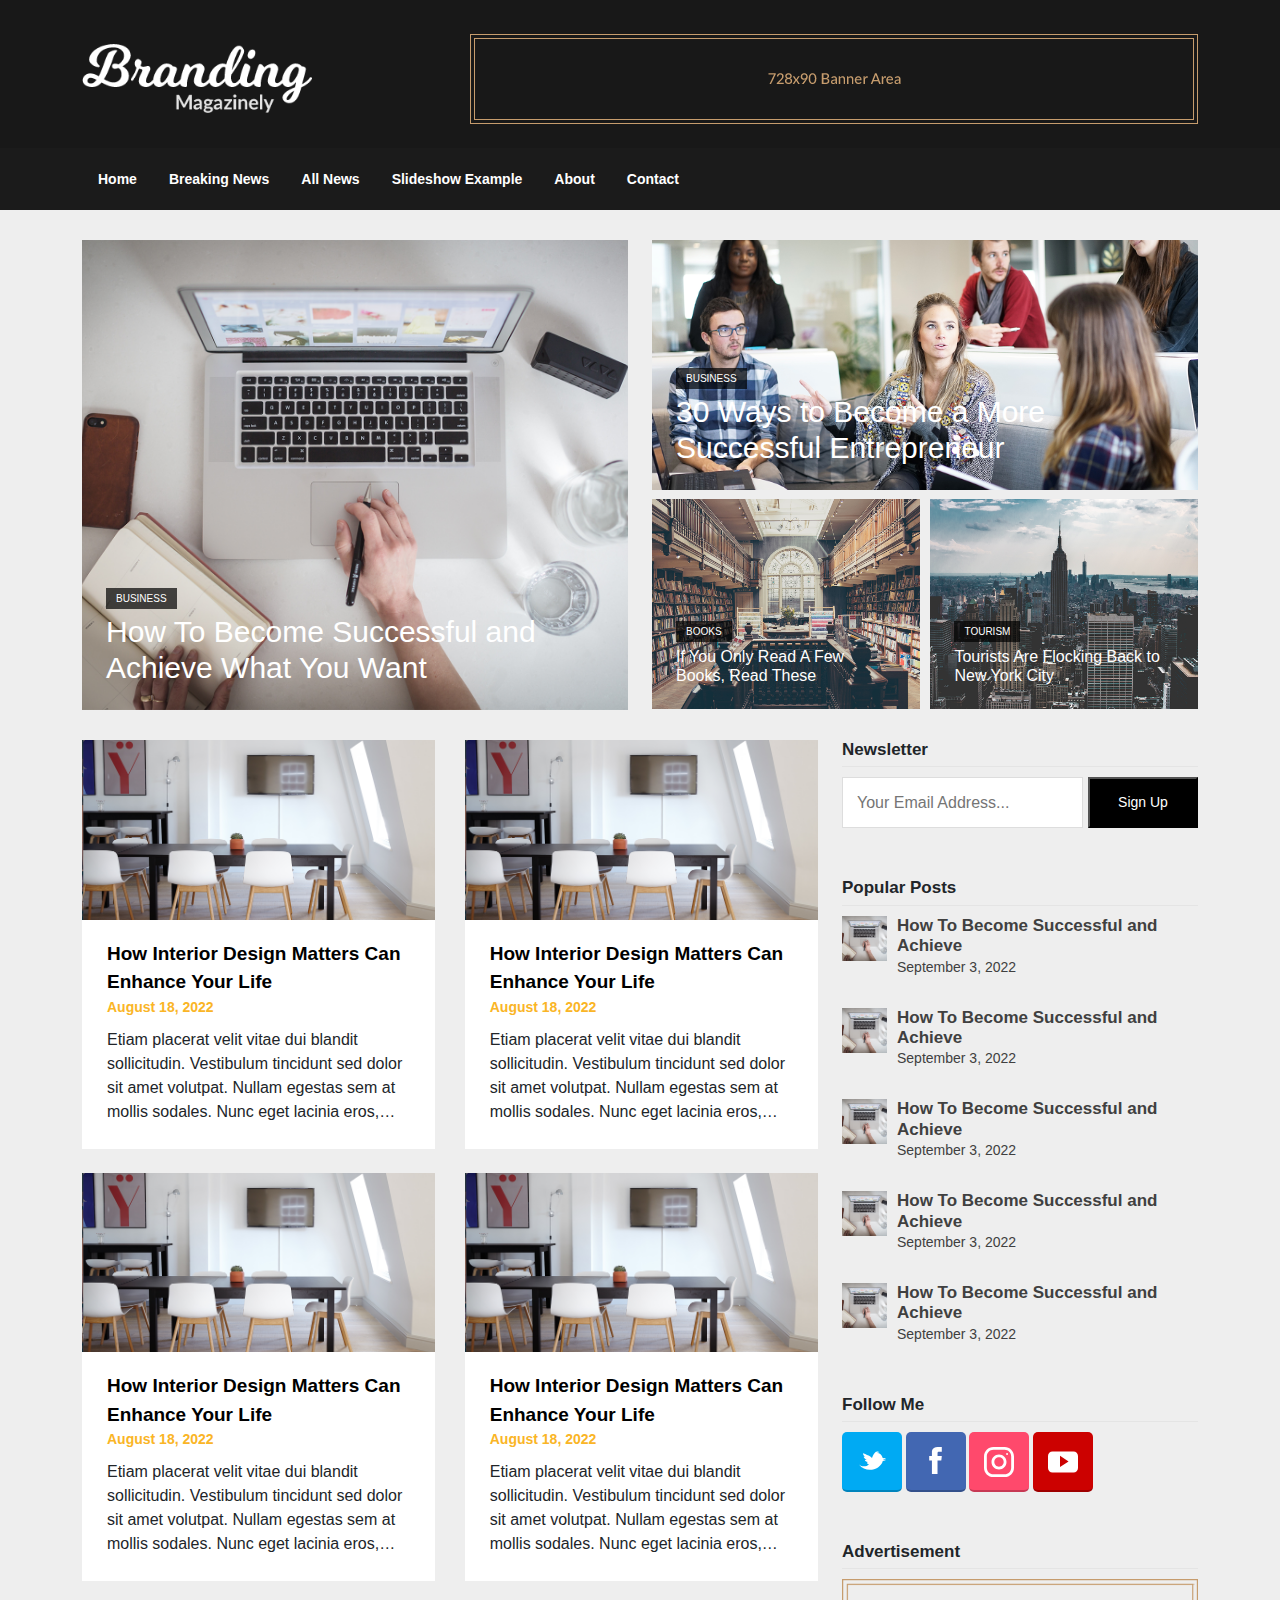
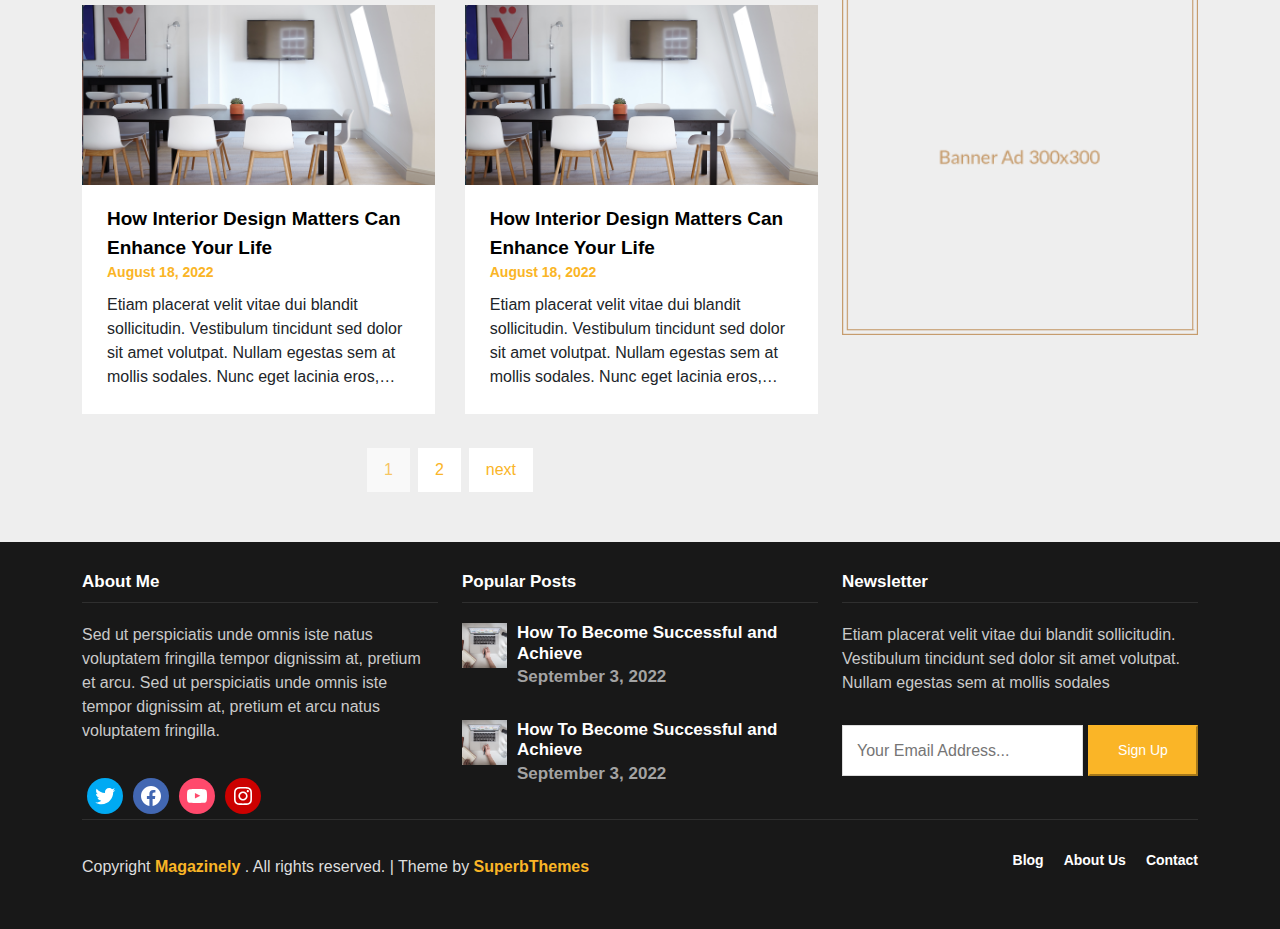
==== commit f9b37c0b: "added contact page" ====
--- a/index.html
+++ b/index.html
@@ -21,6 +21,7 @@
         integrity="sha384-aFq/bzH65dt+w6FI2ooMVUpc+21e0SRygnTpmBvdBgSdnuTN7QbdgL+OapgHtvPp" crossorigin="anonymous"> -->
     <link rel="stylesheet" href="style/bootstrap-reboot.min.css">
     <link rel="stylesheet" href="style/bootstrap-grid.min.css">
+    <link rel="stylesheet" href="style/bootstrap.min.css">
     <link rel="stylesheet" href="style/style.css">
 
     <title></title>
@@ -87,373 +88,377 @@
 
     <!-- offer  -->
 
-    <div class="offer">
-        <div class="container">
-            <div class="offer-inner">
-                <div class="row">
-                    <div class="col-lg-6">
-                        <a href="#" class="offer-box left-block p-4"
-                            style="background: url(img/Desktop.png)no-repeat center / cover;">
-                            <!-- <img src="img/Desktop.png" alt=""> -->
-                            <div class="offer-block__info">
-                                <div class="offer-box__meta">
-                                    Business
-                                </div>
-                                <h2 class="offer-box__title">
-                                    How To Become Successful and Achieve What You Want
-                                </h2>
-                            </div>
-                        </a>
-                    </div>
-                    <div class="col-lg-6">
-                        <div class="offer-right">
-                            <a href="#" class="offer-box p-4"
-                                style="background: url(img/featured-image-3-5.png)no-repeat center / cover;">
+    <main style="background: #eee;">
+        <div class="offer">
+            <div class="container">
+                <div class="offer-inner">
+                    <div class="row">
+                        <div class="col-lg-6">
+                            <a href="#" class="offer-box left-block p-4"
+                                style="background: url(img/Desktop.png)no-repeat center / cover;">
                                 <!-- <img src="img/Desktop.png" alt=""> -->
                                 <div class="offer-block__info">
                                     <div class="offer-box__meta">
                                         Business
                                     </div>
                                     <h2 class="offer-box__title">
-                                        30 Ways to Become a More Successful Entrepreneur
+                                        How To Become Successful and Achieve What You Want
                                     </h2>
                                 </div>
                             </a>
-                            <a href="#" class="offer-box offer_small-box p-4"
-                                style="background: url(img/featured-image-3-5_1.png)no-repeat center / cover;">
-                                <!-- <img src="img/Desktop.png" alt=""> -->
-                                <div class="offer-block__info">
-                                    <div class="offer-box__meta">
-                                        Books
-                                    </div>
-                                    <h2 class="offer-box__title">
-                                        If You Only Read A Few Books, Read These
-                                    </h2>
-                                </div>
-                            </a>
-                            <a href="#" class="offer-box offer_small-box p-4"
-                                style="background: url(img/featured-image-3-1.png)no-repeat center / cover;">
-                                <!-- <img src="img/Desktop.png" alt=""> -->
-                                <div class="offer-block__info">
-                                    <div class="offer-box__meta">
-                                        Tourism
-                                    </div>
-                                    <h2 class="offer-box__title">
-                                        Tourists Are Flocking Back to New York City
-                                    </h2>
-                                </div>
-                            </a>
+                        </div>
+                        <div class="col-lg-6">
+                            <div class="offer-right">
+                                <a href="#" class="offer-box p-4"
+                                    style="background: url(img/featured-image-3-5.png)no-repeat center / cover;">
+                                    <!-- <img src="img/Desktop.png" alt=""> -->
+                                    <div class="offer-block__info">
+                                        <div class="offer-box__meta">
+                                            Business
+                                        </div>
+                                        <h2 class="offer-box__title">
+                                            30 Ways to Become a More Successful Entrepreneur
+                                        </h2>
+                                    </div>
+                                </a>
+                                <a href="#" class="offer-box offer_small-box p-4"
+                                    style="background: url(img/featured-image-3-5_1.png)no-repeat center / cover;">
+                                    <!-- <img src="img/Desktop.png" alt=""> -->
+                                    <div class="offer-block__info">
+                                        <div class="offer-box__meta">
+                                            Books
+                                        </div>
+                                        <h2 class="offer-box__title">
+                                            If You Only Read A Few Books, Read These
+                                        </h2>
+                                    </div>
+                                </a>
+                                <a href="#" class="offer-box offer_small-box p-4"
+                                    style="background: url(img/featured-image-3-1.png)no-repeat center / cover;">
+                                    <!-- <img src="img/Desktop.png" alt=""> -->
+                                    <div class="offer-block__info">
+                                        <div class="offer-box__meta">
+                                            Tourism
+                                        </div>
+                                        <h2 class="offer-box__title">
+                                            Tourists Are Flocking Back to New York City
+                                        </h2>
+                                    </div>
+                                </a>
+                            </div>
                         </div>
                     </div>
                 </div>
             </div>
         </div>
-    </div>
-
-
-    <!-- offer  -->
-
-    <!-- content -->
-
-    <div class="content">
-        <div class="container">
-            <div class="row">
-                <div class="col-md-8">
-                    <div class="content-left">
-                        <div class="content-box">
-                            <a href="#" class="content-box__img">
-                                <img src="img/featured-image-3-6.png" alt="">
-                            </a>
-                            <div class="content-box__info">
-                                <h2 class="content-box__title">
-                                    <a href="#">
-                                        How Interior Design Matters Can Enhance Your Life
-                                    </a>
-                                </h2>
-                                <div class="content-box__meta">
-                                    August 18, 2022
-                                </div>
-                                <div class="content-box__description">
-                                    Etiam placerat velit vitae dui blandit sollicitudin. Vestibulum tincidunt sed dolor
-                                    sit amet volutpat. Nullam egestas sem at mollis sodales. Nunc eget lacinia eros,…
-                                </div>
-
-                            </div>
-
-                        </div>
-                        <div class="content-box">
-                            <a href="#" class="content-box__img">
-                                <img src="img/featured-image-3-6.png" alt="">
-                            </a>
-                            <div class="content-box__info">
-                                <h2 class="content-box__title">
-                                    <a href="#">
-                                        How Interior Design Matters Can Enhance Your Life
-                                    </a>
-                                </h2>
-                                <div class="content-box__meta">
-                                    August 18, 2022
-                                </div>
-                                <div class="content-box__description">
-                                    Etiam placerat velit vitae dui blandit sollicitudin. Vestibulum tincidunt sed dolor
-                                    sit amet volutpat. Nullam egestas sem at mollis sodales. Nunc eget lacinia eros,…
-                                </div>
-
-                            </div>
-
-                        </div>
-                        <div class="content-box">
-                            <a href="#" class="content-box__img">
-                                <img src="img/featured-image-3-6.png" alt="">
-                            </a>
-                            <div class="content-box__info">
-                                <h2 class="content-box__title">
-                                    <a href="#">
-                                        How Interior Design Matters Can Enhance Your Life
-                                    </a>
-                                </h2>
-                                <div class="content-box__meta">
-                                    August 18, 2022
-                                </div>
-                                <div class="content-box__description">
-                                    Etiam placerat velit vitae dui blandit sollicitudin. Vestibulum tincidunt sed dolor
-                                    sit amet volutpat. Nullam egestas sem at mollis sodales. Nunc eget lacinia eros,…
-                                </div>
-
-                            </div>
-
-                        </div>
-                        <div class="content-box">
-                            <a href="#" class="content-box__img">
-                                <img src="img/featured-image-3-6.png" alt="">
-                            </a>
-                            <div class="content-box__info">
-                                <h2 class="content-box__title">
-                                    <a href="#">
-                                        How Interior Design Matters Can Enhance Your Life
-                                    </a>
-                                </h2>
-                                <div class="content-box__meta">
-                                    August 18, 2022
-                                </div>
-                                <div class="content-box__description">
-                                    Etiam placerat velit vitae dui blandit sollicitudin. Vestibulum tincidunt sed dolor
-                                    sit amet volutpat. Nullam egestas sem at mollis sodales. Nunc eget lacinia eros,…
-                                </div>
-
-                            </div>
-
-                        </div>
-                        <div class="content-box">
-                            <a href="#" class="content-box__img">
-                                <img src="img/featured-image-3-6.png" alt="">
-                            </a>
-                            <div class="content-box__info">
-                                <h2 class="content-box__title">
-                                    <a href="#">
-                                        How Interior Design Matters Can Enhance Your Life
-                                    </a>
-                                </h2>
-                                <div class="content-box__meta">
-                                    August 18, 2022
-                                </div>
-                                <div class="content-box__description">
-                                    Etiam placerat velit vitae dui blandit sollicitudin. Vestibulum tincidunt sed dolor
-                                    sit amet volutpat. Nullam egestas sem at mollis sodales. Nunc eget lacinia eros,…
-                                </div>
-
-                            </div>
-
-                        </div>
-                        <div class="content-box">
-                            <a href="#" class="content-box__img">
-                                <img src="img/featured-image-3-6.png" alt="">
-                            </a>
-                            <div class="content-box__info">
-                                <h2 class="content-box__title">
-                                    <a href="#">
-                                        How Interior Design Matters Can Enhance Your Life
-                                    </a>
-                                </h2>
-                                <div class="content-box__meta">
-                                    August 18, 2022
-                                </div>
-                                <div class="content-box__description">
-                                    Etiam placerat velit vitae dui blandit sollicitudin. Vestibulum tincidunt sed dolor
-                                    sit amet volutpat. Nullam egestas sem at mollis sodales. Nunc eget lacinia eros,…
-                                </div>
-
-                            </div>
-
-                        </div>
-                    </div>
-                    <ul class="content-pagination">
-                        <li class="content-pagination__item current">
-                            <span>
-                                1
-                            </span>
-                        </li>
-                        <li class="content-pagination__item">
-                            <a href="#">
-                                2
-                            </a>
-                        </li>
-                        <li class="content-pagination__item">
-                            <a href="#">
-                                next
-                            </a>
-                        </li>
-                    </ul>
-                </div>
-                <div class="col-md-4">
-                    <div class="content-right">
-                        <div class="sign">
-                            <h3 class="sign-title">
-                                Newsletter
-                            </h3>
-                            <div class="newsletter-example">
-                                <input placeholder="Your Email Address..." type="email">
-                                <button>Sign Up</button>
-                            </div>
-                        </div>
-
-                        <div class="popular-posts">
-                            <h3 class="sign-title">
-                                Popular Posts
-                            </h3>
-                            <ul class="pbposts">
-                                <li class="pbpost">
-                                    <a class="pbpost__img" href="#">
-                                        <img src="img/featured-image-3-4-150x150.png" alt="">
-                                    </a>
-                                    <div class="pbpost-info">
-                                        <a href="#">
-                                            <h4 class="pbpost__title">
-                                                How To Become Successful and Achieve
-                                            </h4>
-                                        </a>
-                                        <div class="pbpost__meta">
-                                            September 3, 2022
-                                        </div>
-                                    </div>
-                                </li>
-                                <li class="pbpost">
-                                    <a class="pbpost__img" href="#">
-                                        <img src="img/featured-image-3-4-150x150.png" alt="">
-                                    </a>
-                                    <div class="pbpost-info">
-                                        <a href="#">
-                                            <h4 class="pbpost__title">
-                                                How To Become Successful and Achieve
-                                            </h4>
-                                        </a>
-                                        <div class="pbpost__meta">
-                                            September 3, 2022
-                                        </div>
-                                    </div>
-                                </li>
-                                <li class="pbpost">
-                                    <a class="pbpost__img" href="#">
-                                        <img src="img/featured-image-3-4-150x150.png" alt="">
-                                    </a>
-                                    <div class="pbpost-info">
-                                        <a href="#">
-                                            <h4 class="pbpost__title">
-                                                How To Become Successful and Achieve
-                                            </h4>
-                                        </a>
-                                        <div class="pbpost__meta">
-                                            September 3, 2022
-                                        </div>
-                                    </div>
-                                </li>
-                                <li class="pbpost">
-                                    <a class="pbpost__img" href="#">
-                                        <img src="img/featured-image-3-4-150x150.png" alt="">
-                                    </a>
-                                    <div class="pbpost-info">
-                                        <a href="#">
-                                            <h4 class="pbpost__title">
-                                                How To Become Successful and Achieve
-                                            </h4>
-                                        </a>
-                                        <div class="pbpost__meta">
-                                            September 3, 2022
-                                        </div>
-                                    </div>
-                                </li>
-                                <li class="pbpost">
-                                    <a class="pbpost__img" href="#">
-                                        <img src="img/featured-image-3-4-150x150.png" alt="">
-                                    </a>
-                                    <div class="pbpost-info">
-                                        <a href="#">
-                                            <h4 class="pbpost__title">
-                                                How To Become Successful and Achieve
-                                            </h4>
-                                        </a>
-                                        <div class="pbpost__meta">
-                                            September 3, 2022
-                                        </div>
-                                    </div>
-                                </li>
-
-                            </ul>
-                        </div>
-
-                        <div class="social">
-                            <h3 class="sign-title">
-                                Follow Me
-                            </h3>
-                            <ul class="social-list">
-                                <li class="social-item">
-                                    <a class="social-icon icon twitter" href="#">
-                                        <svg fill="white" width="27" height="27" enable-background="new 0 0 430.117 430.117" version="1.1" viewBox="0 0 430.117 430.117" xml:space="preserve" xmlns="http://www.w3.org/2000/svg">
-									<path d="m381.38 198.64c24.157-1.993 40.543-12.975 46.849-27.876-8.714 5.353-35.764 11.189-50.703 5.631-0.732-3.51-1.55-6.844-2.353-9.854-11.383-41.798-50.357-75.472-91.194-71.404 3.304-1.334 6.655-2.576 9.996-3.691 4.495-1.61 30.868-5.901 26.715-15.21-3.5-8.188-35.722 6.188-41.789 8.067 8.009-3.012 21.254-8.193 22.673-17.396-12.27 1.683-24.315 7.484-33.622 15.919 3.36-3.617 5.909-8.025 6.45-12.769-32.726 20.907-51.843 63.057-67.314 103.94-12.148-11.773-22.915-21.044-32.574-26.192-27.097-14.531-59.496-29.692-110.36-48.572-1.561 16.827 8.322 39.201 36.8 54.08-6.17-0.826-17.453 1.017-26.477 3.178 3.675 19.277 15.677 35.159 48.169 42.839-14.849 0.98-22.523 4.359-29.478 11.642 6.763 13.407 23.266 29.186 52.953 25.947-33.006 14.226-13.458 40.571 13.399 36.642-45.816 47.323-118.05 43.845-159.53 4.264 108.3 147.57 343.72 87.274 378.8-54.866 26.285 0.224 41.737-9.105 51.318-19.39-15.144 2.57-37.094-0.086-48.733-4.933z"></path>
-                                        </svg>
-                                    </a>
-                                </li>
-                                <li class="social-item">
-                                    <a class="social-icon icon facebook" href="#">
-                                        <svg fill="white" width="27" height="27" enable-background="new 0 0 430.113 430.114" version="1.1" viewBox="0 0 430.113 430.114" xml:space="preserve" xmlns="http://www.w3.org/2000/svg">  <path d="m158.08 83.3v59.218h-43.385v72.412h43.385v215.18h89.122v-215.18h59.805s5.601-34.721 8.316-72.685h-67.784s0-42.127 0-49.511c0-7.4 9.717-17.354 19.321-17.354h48.557v-75.385h-66.021c-93.519-5e-3 -91.316 72.479-91.316 83.299z"></path></svg>
-                                    </a>
-                                </li>
-                                <li class="social-item">
-                                    <a class="social-icon icon insta" href="#">
-                                        <svg fill="white" enable-background="new 0 0 512 512" version="1.1" viewBox="0 0 512 512" xml:space="preserve" xmlns="http://www.w3.org/2000/svg">
-                                            <path d="M352,0H160C71.648,0,0,71.648,0,160v192c0,88.352,71.648,160,160,160h192c88.352,0,160-71.648,160-160V160    C512,71.648,440.352,0,352,0z M464,352c0,61.76-50.24,112-112,112H160c-61.76,0-112-50.24-112-112V160C48,98.24,98.24,48,160,48    h192c61.76,0,112,50.24,112,112V352z"></path>
-                                            <path d="m256 128c-70.688 0-128 57.312-128 128s57.312 128 128 128 128-57.312 128-128-57.312-128-128-128zm0 208c-44.096 0-80-35.904-80-80 0-44.128 35.904-80 80-80s80 35.872 80 80c0 44.096-35.904 80-80 80z"></path>
-                                            <circle cx="393.6" cy="118.4" r="17.056"></circle>
-                                        </svg>
-                                    </a>
-                                </li>
-                                <li class="social-item">
-                                    <a class="social-icon icon youtube" href="#">
-                                        <svg fill="white" enable-background="new 0 0 90 90" version="1.1" viewBox="0 0 90 90" xml:space="preserve" xmlns="http://www.w3.org/2000/svg">
-                                            <path d="M90,26.958C90,19.525,83.979,13.5,76.55,13.5h-63.1C6.021,13.5,0,19.525,0,26.958v36.084   C0,70.475,6.021,76.5,13.45,76.5h63.1C83.979,76.5,90,70.475,90,63.042V26.958z M36,60.225V26.33l25.702,16.947L36,60.225z"></path>
-                                        </svg>
-                                    </a>
-                                </li>
-                            </ul>
-                        </div>
-
-                        <div class="content-banner">
-                            <h3 class="sign-title">
-                                Advertisement
-                            </h3>
-                            <div class="newsletter-example">
-                                <img src="img/banner 300.png" alt="">
-                            </div>
-                        </div>
-
-
+    
+    
+        <!-- offer  -->
+    
+        <!-- content -->
+    
+        <div class="content">
+            <div class="container">
+                <div class="row">
+                    <div class="col-md-8">
+                        <div class="content-left">
+                            <div class="content-box">
+                                <a href="#" class="content-box__img">
+                                    <img src="img/featured-image-3-6.png" alt="">
+                                </a>
+                                <div class="content-box__info">
+                                    <h2 class="content-box__title">
+                                        <a href="#">
+                                            How Interior Design Matters Can Enhance Your Life
+                                        </a>
+                                    </h2>
+                                    <div class="content-box__meta">
+                                        August 18, 2022
+                                    </div>
+                                    <div class="content-box__description">
+                                        Etiam placerat velit vitae dui blandit sollicitudin. Vestibulum tincidunt sed dolor
+                                        sit amet volutpat. Nullam egestas sem at mollis sodales. Nunc eget lacinia eros,…
+                                    </div>
+    
+                                </div>
+    
+                            </div>
+                            <div class="content-box">
+                                <a href="#" class="content-box__img">
+                                    <img src="img/featured-image-3-6.png" alt="">
+                                </a>
+                                <div class="content-box__info">
+                                    <h2 class="content-box__title">
+                                        <a href="#">
+                                            How Interior Design Matters Can Enhance Your Life
+                                        </a>
+                                    </h2>
+                                    <div class="content-box__meta">
+                                        August 18, 2022
+                                    </div>
+                                    <div class="content-box__description">
+                                        Etiam placerat velit vitae dui blandit sollicitudin. Vestibulum tincidunt sed dolor
+                                        sit amet volutpat. Nullam egestas sem at mollis sodales. Nunc eget lacinia eros,…
+                                    </div>
+    
+                                </div>
+    
+                            </div>
+                            <div class="content-box">
+                                <a href="#" class="content-box__img">
+                                    <img src="img/featured-image-3-6.png" alt="">
+                                </a>
+                                <div class="content-box__info">
+                                    <h2 class="content-box__title">
+                                        <a href="#">
+                                            How Interior Design Matters Can Enhance Your Life
+                                        </a>
+                                    </h2>
+                                    <div class="content-box__meta">
+                                        August 18, 2022
+                                    </div>
+                                    <div class="content-box__description">
+                                        Etiam placerat velit vitae dui blandit sollicitudin. Vestibulum tincidunt sed dolor
+                                        sit amet volutpat. Nullam egestas sem at mollis sodales. Nunc eget lacinia eros,…
+                                    </div>
+    
+                                </div>
+    
+                            </div>
+                            <div class="content-box">
+                                <a href="#" class="content-box__img">
+                                    <img src="img/featured-image-3-6.png" alt="">
+                                </a>
+                                <div class="content-box__info">
+                                    <h2 class="content-box__title">
+                                        <a href="#">
+                                            How Interior Design Matters Can Enhance Your Life
+                                        </a>
+                                    </h2>
+                                    <div class="content-box__meta">
+                                        August 18, 2022
+                                    </div>
+                                    <div class="content-box__description">
+                                        Etiam placerat velit vitae dui blandit sollicitudin. Vestibulum tincidunt sed dolor
+                                        sit amet volutpat. Nullam egestas sem at mollis sodales. Nunc eget lacinia eros,…
+                                    </div>
+    
+                                </div>
+    
+                            </div>
+                            <div class="content-box">
+                                <a href="#" class="content-box__img">
+                                    <img src="img/featured-image-3-6.png" alt="">
+                                </a>
+                                <div class="content-box__info">
+                                    <h2 class="content-box__title">
+                                        <a href="#">
+                                            How Interior Design Matters Can Enhance Your Life
+                                        </a>
+                                    </h2>
+                                    <div class="content-box__meta">
+                                        August 18, 2022
+                                    </div>
+                                    <div class="content-box__description">
+                                        Etiam placerat velit vitae dui blandit sollicitudin. Vestibulum tincidunt sed dolor
+                                        sit amet volutpat. Nullam egestas sem at mollis sodales. Nunc eget lacinia eros,…
+                                    </div>
+    
+                                </div>
+    
+                            </div>
+                            <div class="content-box">
+                                <a href="#" class="content-box__img">
+                                    <img src="img/featured-image-3-6.png" alt="">
+                                </a>
+                                <div class="content-box__info">
+                                    <h2 class="content-box__title">
+                                        <a href="#">
+                                            How Interior Design Matters Can Enhance Your Life
+                                        </a>
+                                    </h2>
+                                    <div class="content-box__meta">
+                                        August 18, 2022
+                                    </div>
+                                    <div class="content-box__description">
+                                        Etiam placerat velit vitae dui blandit sollicitudin. Vestibulum tincidunt sed dolor
+                                        sit amet volutpat. Nullam egestas sem at mollis sodales. Nunc eget lacinia eros,…
+                                    </div>
+    
+                                </div>
+    
+                            </div>
+                        </div>
+                        <ul class="content-pagination">
+                            <li class="content-pagination__item current">
+                                <span>
+                                    1
+                                </span>
+                            </li>
+                            <li class="content-pagination__item">
+                                <a href="#">
+                                    2
+                                </a>
+                            </li>
+                            <li class="content-pagination__item">
+                                <a href="#">
+                                    next
+                                </a>
+                            </li>
+                        </ul>
+                    </div>
+                    <div class="col-md-4">
+                        <div class="content-right">
+                            <div class="sign">
+                                <h3 class="sign-title">
+                                    Newsletter
+                                </h3>
+                                <div class="newsletter-example">
+                                    <input placeholder="Your Email Address..." type="email">
+                                    <button>Sign Up</button>
+                                </div>
+                            </div>
+    
+                            <div class="popular-posts">
+                                <h3 class="sign-title">
+                                    Popular Posts
+                                </h3>
+                                <ul class="pbposts">
+                                    <li class="pbpost">
+                                        <a class="pbpost__img" href="#">
+                                            <img src="img/featured-image-3-4-150x150.png" alt="">
+                                        </a>
+                                        <div class="pbpost-info">
+                                            <a href="#">
+                                                <h4 class="pbpost__title">
+                                                    How To Become Successful and Achieve
+                                                </h4>
+                                            </a>
+                                            <div class="pbpost__meta">
+                                                September 3, 2022
+                                            </div>
+                                        </div>
+                                    </li>
+                                    <li class="pbpost">
+                                        <a class="pbpost__img" href="#">
+                                            <img src="img/featured-image-3-4-150x150.png" alt="">
+                                        </a>
+                                        <div class="pbpost-info">
+                                            <a href="#">
+                                                <h4 class="pbpost__title">
+                                                    How To Become Successful and Achieve
+                                                </h4>
+                                            </a>
+                                            <div class="pbpost__meta">
+                                                September 3, 2022
+                                            </div>
+                                        </div>
+                                    </li>
+                                    <li class="pbpost">
+                                        <a class="pbpost__img" href="#">
+                                            <img src="img/featured-image-3-4-150x150.png" alt="">
+                                        </a>
+                                        <div class="pbpost-info">
+                                            <a href="#">
+                                                <h4 class="pbpost__title">
+                                                    How To Become Successful and Achieve
+                                                </h4>
+                                            </a>
+                                            <div class="pbpost__meta">
+                                                September 3, 2022
+                                            </div>
+                                        </div>
+                                    </li>
+                                    <li class="pbpost">
+                                        <a class="pbpost__img" href="#">
+                                            <img src="img/featured-image-3-4-150x150.png" alt="">
+                                        </a>
+                                        <div class="pbpost-info">
+                                            <a href="#">
+                                                <h4 class="pbpost__title">
+                                                    How To Become Successful and Achieve
+                                                </h4>
+                                            </a>
+                                            <div class="pbpost__meta">
+                                                September 3, 2022
+                                            </div>
+                                        </div>
+                                    </li>
+                                    <li class="pbpost">
+                                        <a class="pbpost__img" href="#">
+                                            <img src="img/featured-image-3-4-150x150.png" alt="">
+                                        </a>
+                                        <div class="pbpost-info">
+                                            <a href="#">
+                                                <h4 class="pbpost__title">
+                                                    How To Become Successful and Achieve
+                                                </h4>
+                                            </a>
+                                            <div class="pbpost__meta">
+                                                September 3, 2022
+                                            </div>
+                                        </div>
+                                    </li>
+    
+                                </ul>
+                            </div>
+    
+                            <div class="social">
+                                <h3 class="sign-title">
+                                    Follow Me
+                                </h3>
+                                <ul class="social-list">
+                                    <li class="social-item">
+                                        <a class="social-icon icon twitter" href="#">
+                                            <svg fill="white" width="27" height="27" enable-background="new 0 0 430.117 430.117" version="1.1" viewBox="0 0 430.117 430.117" xml:space="preserve" xmlns="http://www.w3.org/2000/svg">
+                                        <path d="m381.38 198.64c24.157-1.993 40.543-12.975 46.849-27.876-8.714 5.353-35.764 11.189-50.703 5.631-0.732-3.51-1.55-6.844-2.353-9.854-11.383-41.798-50.357-75.472-91.194-71.404 3.304-1.334 6.655-2.576 9.996-3.691 4.495-1.61 30.868-5.901 26.715-15.21-3.5-8.188-35.722 6.188-41.789 8.067 8.009-3.012 21.254-8.193 22.673-17.396-12.27 1.683-24.315 7.484-33.622 15.919 3.36-3.617 5.909-8.025 6.45-12.769-32.726 20.907-51.843 63.057-67.314 103.94-12.148-11.773-22.915-21.044-32.574-26.192-27.097-14.531-59.496-29.692-110.36-48.572-1.561 16.827 8.322 39.201 36.8 54.08-6.17-0.826-17.453 1.017-26.477 3.178 3.675 19.277 15.677 35.159 48.169 42.839-14.849 0.98-22.523 4.359-29.478 11.642 6.763 13.407 23.266 29.186 52.953 25.947-33.006 14.226-13.458 40.571 13.399 36.642-45.816 47.323-118.05 43.845-159.53 4.264 108.3 147.57 343.72 87.274 378.8-54.866 26.285 0.224 41.737-9.105 51.318-19.39-15.144 2.57-37.094-0.086-48.733-4.933z"></path>
+                                            </svg>
+                                        </a>
+                                    </li>
+                                    <li class="social-item">
+                                        <a class="social-icon icon facebook" href="#">
+                                            <svg fill="white" width="27" height="27" enable-background="new 0 0 430.113 430.114" version="1.1" viewBox="0 0 430.113 430.114" xml:space="preserve" xmlns="http://www.w3.org/2000/svg">  <path d="m158.08 83.3v59.218h-43.385v72.412h43.385v215.18h89.122v-215.18h59.805s5.601-34.721 8.316-72.685h-67.784s0-42.127 0-49.511c0-7.4 9.717-17.354 19.321-17.354h48.557v-75.385h-66.021c-93.519-5e-3 -91.316 72.479-91.316 83.299z"></path></svg>
+                                        </a>
+                                    </li>
+                                    <li class="social-item">
+                                        <a class="social-icon icon insta" href="#">
+                                            <svg fill="white" enable-background="new 0 0 512 512" version="1.1" viewBox="0 0 512 512" xml:space="preserve" xmlns="http://www.w3.org/2000/svg">
+                                                <path d="M352,0H160C71.648,0,0,71.648,0,160v192c0,88.352,71.648,160,160,160h192c88.352,0,160-71.648,160-160V160    C512,71.648,440.352,0,352,0z M464,352c0,61.76-50.24,112-112,112H160c-61.76,0-112-50.24-112-112V160C48,98.24,98.24,48,160,48    h192c61.76,0,112,50.24,112,112V352z"></path>
+                                                <path d="m256 128c-70.688 0-128 57.312-128 128s57.312 128 128 128 128-57.312 128-128-57.312-128-128-128zm0 208c-44.096 0-80-35.904-80-80 0-44.128 35.904-80 80-80s80 35.872 80 80c0 44.096-35.904 80-80 80z"></path>
+                                                <circle cx="393.6" cy="118.4" r="17.056"></circle>
+                                            </svg>
+                                        </a>
+                                    </li>
+                                    <li class="social-item">
+                                        <a class="social-icon icon youtube" href="#">
+                                            <svg fill="white" enable-background="new 0 0 90 90" version="1.1" viewBox="0 0 90 90" xml:space="preserve" xmlns="http://www.w3.org/2000/svg">
+                                                <path d="M90,26.958C90,19.525,83.979,13.5,76.55,13.5h-63.1C6.021,13.5,0,19.525,0,26.958v36.084   C0,70.475,6.021,76.5,13.45,76.5h63.1C83.979,76.5,90,70.475,90,63.042V26.958z M36,60.225V26.33l25.702,16.947L36,60.225z"></path>
+                                            </svg>
+                                        </a>
+                                    </li>
+                                </ul>
+                            </div>
+    
+                            <div class="content-banner">
+                                <h3 class="sign-title">
+                                    Advertisement
+                                </h3>
+                                <div class="newsletter-example">
+                                    <img src="img/banner 300.png" alt="">
+                                </div>
+                            </div>
+    
+    
+                        </div>
                     </div>
                 </div>
             </div>
         </div>
-    </div>
-
-    <!-- stop content -->
+    
+        <!-- stop content -->
+    </main>
+
+
 
 
 
--- a/style/style.css
+++ b/style/style.css
@@ -22,7 +22,7 @@
     margin: 0;
     padding: 0;
     height: 100%;
-    background: #eee;
+    /* background: #eee; */
 }
 
 p {
@@ -199,6 +199,17 @@
 
 .content {
     padding: 0 0 40px 0;
+}
+
+.page-title  {
+    color: #000;
+    margin-bottom: 10px;
+    font-size: 30px;
+    font-style: normal;
+    line-height: 140%;
+    font-weight: 700;
+    font-family: 'Open Sans','Open Sans',helvetica,'helvetica neue',arial,sans-serif;
+    margin-bottom: 20px;
 }
 
 .content-left {
@@ -468,6 +479,68 @@
     font-size: 14px;
 }
 
+/* contact */
+
+.contact-text {
+    margin-bottom: 1.5em;
+    line-height: 180%;
+    font-size: 15px;
+    color: #5d5d5d;
+    font-family: 'Open Sans',helvetica,'helvetica neue',arial,sans-serif;
+}
+
+.inp {
+    background-color: #eaeaea;
+    border: 0 solid #fff;
+    padding: 10px;
+    box-shadow: 0 0 0;
+    display: block;
+    /* -webkit-box-sizing: border-box; */
+    box-sizing: border-box;
+    width: 100%;
+    height: 2.4375rem;
+    margin: 0 0 1rem;
+    /* padding: 0.5rem; */
+    /* border: 1px solid #cacaca; */
+    /* border-radius: 0; */
+    /* background-color: #fefefe; */
+    /* -webkit-box-shadow: inset 0 1px 2px rgba(10, 10, 10, 0.1); */
+    /* box-shadow: inset 0 1px 2px rgba(10, 10, 10, 0.1); */
+    font-family: inherit;
+    font-size: 1rem;
+    font-weight: normal;
+    line-height: 1.5;
+    /* color: #0a0a0a; */
+    /* -webkit-transition: border-color 0.25s ease-in-out, -webkit-box-shadow 0.5s; */
+    /* transition: border-color 0.25s ease-in-out, -webkit-box-shadow 0.5s; */
+    /* transition: box-shadow 0.5s, border-color 0.25s ease-in-out; */
+    transition: box-shadow 0.5s, border-color 0.25s ease-in-out, -webkit-box-shadow 0.5s;
+    /* -webkit-appearance: none; */
+    -moz-appearance: none;
+    appearance: none;
+}
+
+
+/* contact page */
+
+.label {
+    display: block;
+    margin: 0;
+    font-size: 0.875rem;
+    font-weight: normal;
+    line-height: 1.8;
+    color: #0a0a0a;
+    font-weight: 600;
+}
+
+.contact-form .btn {
+    width: 100%;
+    padding: 14px 30px;
+    font-size: 17px;
+    color: #fff;
+    font-weight: 600;
+}
+
 @media screen and (max-width: 992px) {
     .logo {
         margin-bottom: 40px;
@@ -514,4 +587,8 @@
     .offer-right .offer-box:first-child {
         grid-column: span 1;
     }
+
+    .sign {
+        padding-top: 30px;
+    }
 }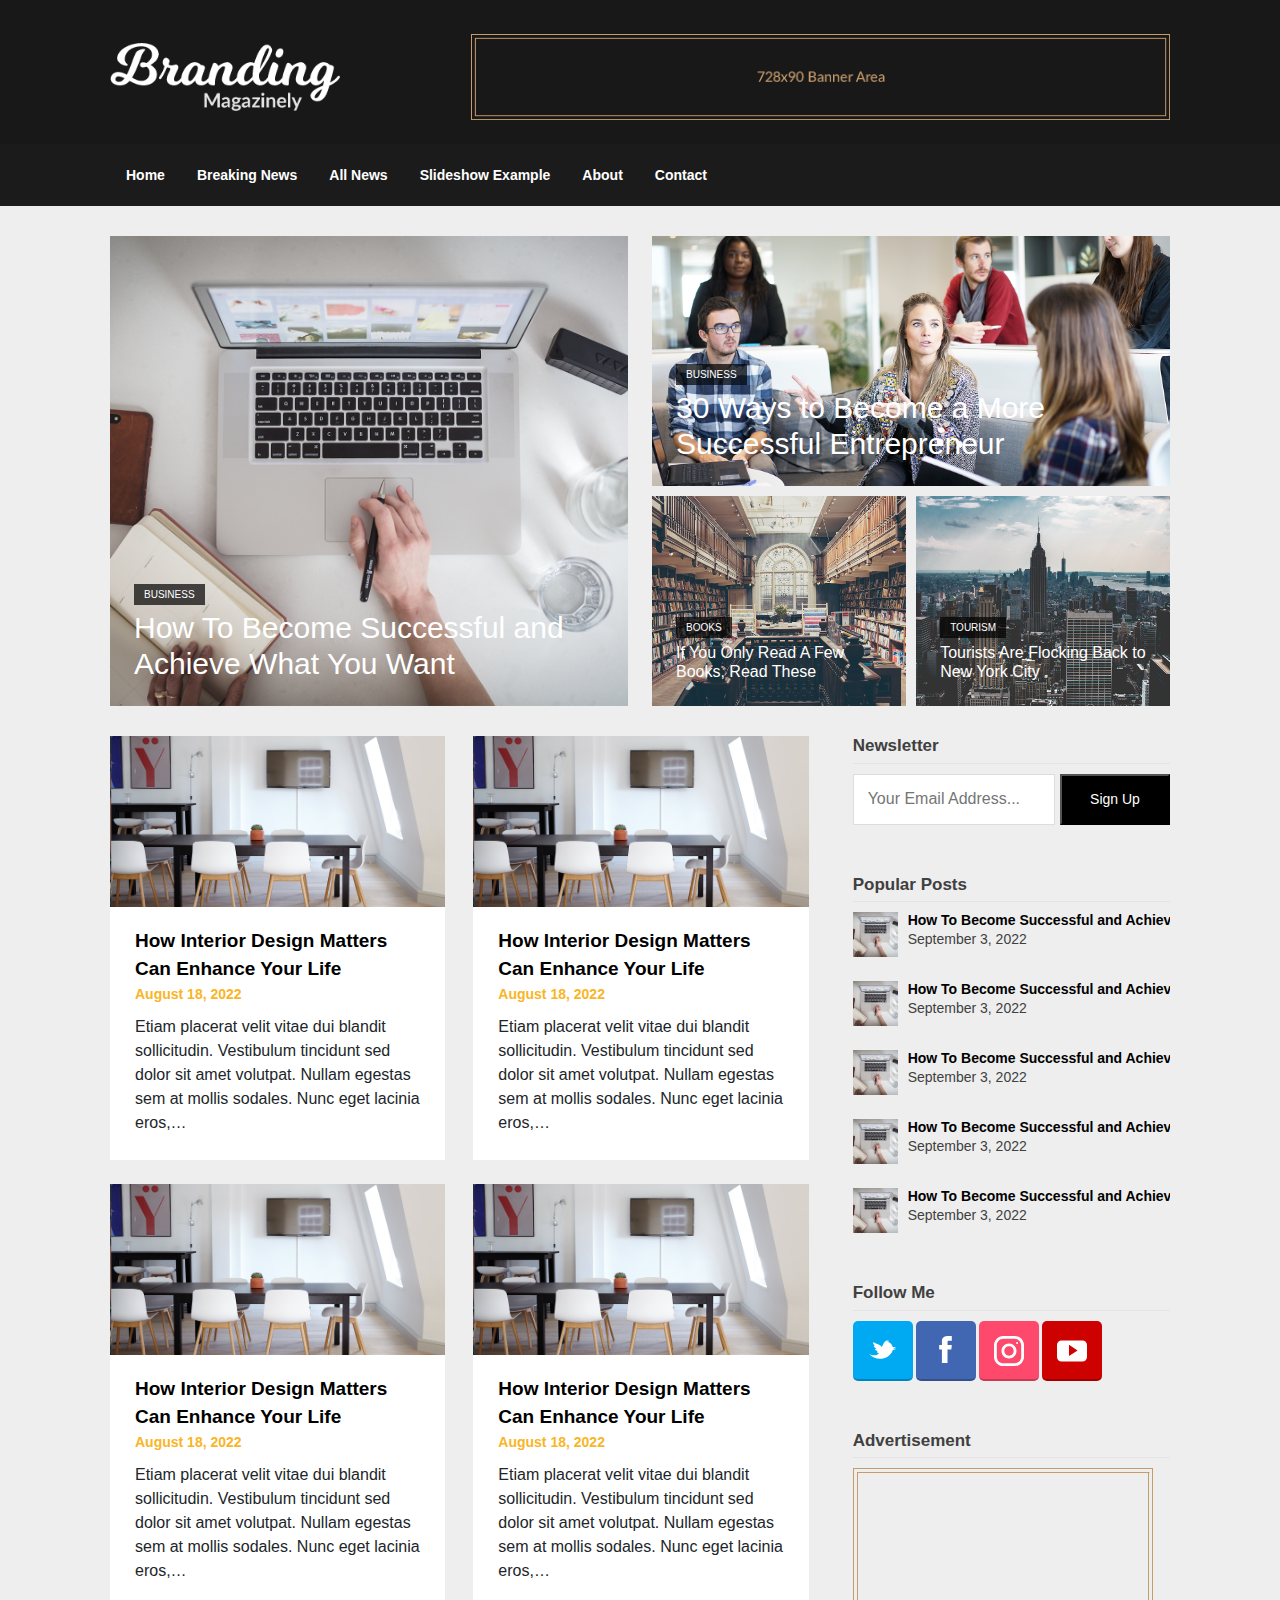
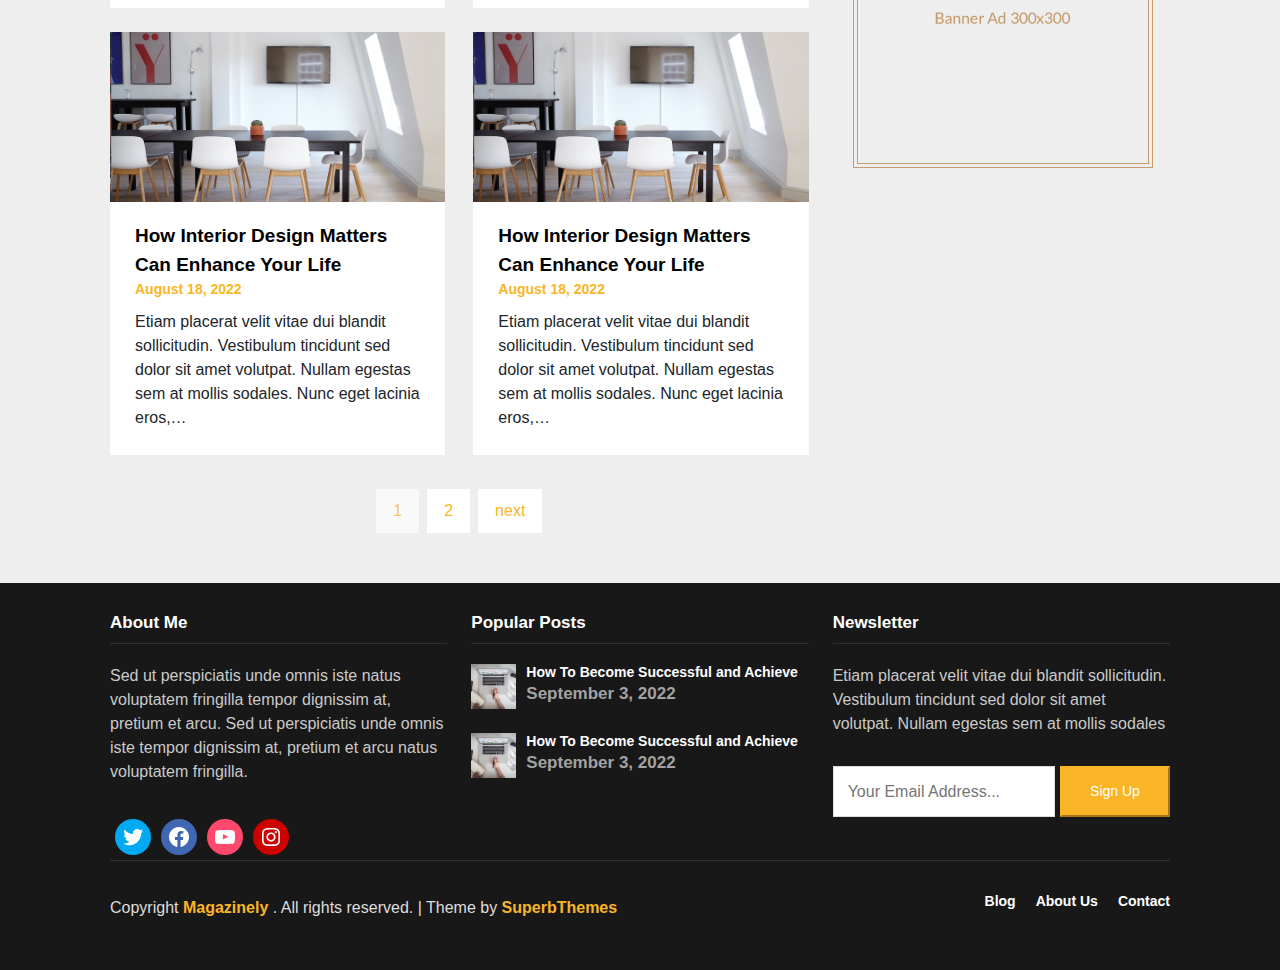
==== commit 3b0c31af: "fixes page blog and contacs" ====
--- a/index.html
+++ b/index.html
@@ -310,7 +310,7 @@
                     <div class="col-md-4">
                         <div class="content-right">
                             <div class="sign">
-                                <h3 class="sign-title">
+                                <h3 class="sign-title sidebar-title">
                                     Newsletter
                                 </h3>
                                 <div class="newsletter-example">
@@ -320,7 +320,7 @@
                             </div>
     
                             <div class="popular-posts">
-                                <h3 class="sign-title">
+                                <h3 class="sign-title sidebar-title">
                                     Popular Posts
                                 </h3>
                                 <ul class="pbposts">
@@ -404,7 +404,7 @@
                             </div>
     
                             <div class="social">
-                                <h3 class="sign-title">
+                                <h3 class="sign-title sidebar-title">
                                     Follow Me
                                 </h3>
                                 <ul class="social-list">
@@ -440,10 +440,10 @@
                             </div>
     
                             <div class="content-banner">
-                                <h3 class="sign-title">
+                                <h3 class="sign-title sidebar-title">
                                     Advertisement
                                 </h3>
-                                <div class="newsletter-example">
+                                <div class="newsletter-example newsletter-adv">
                                     <img src="img/banner 300.png" alt="">
                                 </div>
                             </div>
--- a/style/style.css
+++ b/style/style.css
@@ -9,13 +9,11 @@
     box-sizing: inherit;
 }
 
-/* .row {
-    width: 100%;
-}
-
-.row > div {
-    padding: 0;
-} */
+.container {
+    width: 1200px;
+    padding-right: 40px;
+    padding-left: 40px;
+}
 
 body {
     font-family: 'Open Sans',helvetica,'helvetica neue',arial,sans-serif;
@@ -51,17 +49,13 @@
     font-family: inherit;
 }
 
-.container {
-    /* max-width: 1200px;
-    padding: 0 40px;
-    margin: 0 auto; */
-}
-
-@media (max-width: 564px) {
+
+
+/* @media (max-width: 564px) {
     .container {
         padding: 0 10px;
     } 
-}
+} */
 
 
 .header {
@@ -199,6 +193,10 @@
 
 .content {
     padding: 0 0 40px 0;
+}
+
+.content-right {
+    padding-left: 20px;
 }
 
 .page-title  {
@@ -252,7 +250,7 @@
 .sign {
     margin-bottom: 50px;
 }
-.sign-title {
+.sidebar-title {
     font-weight: 900;
     font-size: 17px;
     border-bottom: 1px solid #e4e4e4;
@@ -260,11 +258,18 @@
     margin-bottom: 10px;
     margin-top: 0;
     font-family: 'Open Sans', helvetica, 'helvetica neue', arial, sans-serif;
+    color: #404040;
 }
 
 .newsletter-example {
     display: flex;
     width: 100%;
+}
+
+.newsletter-adv {
+    max-width: 300px;
+    width: 100%;
+    height: 300px;
 }
 
 .newsletter-example input[type="email"] {
@@ -295,7 +300,8 @@
 
 .pbpost {
     display: flex;
-    margin-bottom: 30px;
+    margin-bottom: 24px;
+    overflow: hidden;
     
 }
 
@@ -310,11 +316,12 @@
 }
 
 .pbpost__title {
-    font-weight: 900;
-    font-size: 17px;
+    font-weight: 600;
+    font-size: 14px;
     margin-top: 0;
     font-family: 'Open Sans', helvetica, 'helvetica neue', arial, sans-serif;
-    color: #404040;
+    color: #000;
+    white-space: nowrap;
 }
 
 .pbpost__meta {
@@ -495,33 +502,21 @@
     padding: 10px;
     box-shadow: 0 0 0;
     display: block;
-    /* -webkit-box-sizing: border-box; */
     box-sizing: border-box;
     width: 100%;
     height: 2.4375rem;
     margin: 0 0 1rem;
-    /* padding: 0.5rem; */
-    /* border: 1px solid #cacaca; */
-    /* border-radius: 0; */
-    /* background-color: #fefefe; */
-    /* -webkit-box-shadow: inset 0 1px 2px rgba(10, 10, 10, 0.1); */
-    /* box-shadow: inset 0 1px 2px rgba(10, 10, 10, 0.1); */
     font-family: inherit;
     font-size: 1rem;
     font-weight: normal;
     line-height: 1.5;
-    /* color: #0a0a0a; */
-    /* -webkit-transition: border-color 0.25s ease-in-out, -webkit-box-shadow 0.5s; */
-    /* transition: border-color 0.25s ease-in-out, -webkit-box-shadow 0.5s; */
-    /* transition: box-shadow 0.5s, border-color 0.25s ease-in-out; */
     transition: box-shadow 0.5s, border-color 0.25s ease-in-out, -webkit-box-shadow 0.5s;
-    /* -webkit-appearance: none; */
     -moz-appearance: none;
     appearance: none;
 }
 
 
-/* contact page */
+/* contact page ====================================== */
 
 .label {
     display: block;
@@ -541,6 +536,302 @@
     font-weight: 600;
 }
 
+/* blog ================================================= */
+
+.post-thumbnail {
+    width: 100%;
+    overflow: hidden;
+    max-height: 400px;
+    margin-bottom: 30px;
+}
+
+.post-thumbnail img {
+    margin-top: -120px;
+    width: 100%;
+}
+
+.blog-meta {
+    font-size: 15px;
+    font-style: italic;
+    color: #fab526;
+    font-weight: 900;
+    font-family: 'Open Sans','Open Sans',helvetica,'helvetica neue',arial,sans-serif;
+    margin-bottom: 15px;
+}
+
+.blog-text {
+    margin-bottom: 1.5em;
+    line-height: 180%;
+    font-size: 15px;
+    color: #5d5d5d;
+}
+
+.blog-text.italic {
+    font-style: italic;
+}
+
+.blog-inner {
+    display: grid;
+    grid-template-columns: 1fr 1fr;
+    grid-template-rows: auto;
+    gap: 15px;
+    margin-bottom: 20px;
+}
+
+.blog-item {
+    position: relative;
+    min-height: 430px;
+    display: flex;
+    justify-content: center;
+    flex-direction: column;
+    align-items: center;
+    padding: 1em;
+    margin-bottom: 30px;
+}
+
+.blog-item::after {
+    content: '';
+    position: absolute;
+    left: 0;
+    top: 0;
+    width: 100%;
+    height: 100%;
+    background: rgba(0, 0, 0, .3);
+}
+
+.blog-item__title {
+    position: relative;
+    z-index: 1;
+    margin-bottom: 1.5em;
+    font-size: 36px;
+    text-align: center;
+    color: #fff;
+}
+
+.blog-item__desc {
+    position: relative;
+    z-index: 1;
+    line-height: 130%;
+    font-size: 20px;
+    color: #fff;
+    text-align: center;
+}
+
+.block-avtor {
+    background: #eee;
+    margin-bottom: 20px;
+    border-radius: 3px!important;
+    padding: 15px;
+    display: flex;
+
+}
+
+.block-avtor__img {
+    width: 150px;
+    height: 150px;
+    border-radius: 50%;
+    overflow: hidden;
+    flex-shrink: 0;
+}
+
+.block-avtor__info {
+    padding-left: 15px;
+}
+
+.block-avtor__name {
+    font-size: 22px;
+    color: #333;
+    font-family: lato,helvetica,helvetica neue;
+    line-height: 140%;
+    margin-bottom: 10px;
+}
+
+.block-avtor__text {
+    font-size: 16px;
+    color: #333;
+}
+
+.blog-tags {
+    display: flex;
+    padding-bottom: 50px;
+    border-bottom: 1px solid rgba(0,0,0,.1);
+}
+
+.blog-tag {
+    border: 1px solid #fab526;
+    padding: 5px 10px;
+    margin: 3px;
+    display: inline-block;
+    font-size: 13px;
+    color: #fab526;
+    border-radius: 3px;
+}
+
+.related-post {
+    padding-top: 50px;
+    padding-bottom: 50px;
+    border-bottom: 1px solid rgba(0,0,0,.1);
+}
+
+.related-post-inner {
+    display: flex;
+    justify-content: space-between;
+}
+
+.related-post__title {
+    text-align: center;
+    margin-bottom: 20px;
+
+    color: #000;
+    margin-bottom: 20px;
+    font-size: 30px;
+    font-style: normal;
+    line-height: 140%;
+    font-weight: 700;
+    font-family: 'Open Sans','Open Sans',helvetica,'helvetica neue',arial,sans-serif;
+    text-align: center;
+}
+
+.related-item {
+    flex: 0 0 32%;
+}
+
+.related-item__img {
+    margin-bottom: 15px;
+}
+
+.related-item-info {
+    padding: 0 25px 25px 25px;
+}
+
+.related-item__meta {
+    margin-bottom: 15px;
+    color: #fab526;
+    font-size: 14px;
+    font-family: 'Open Sans',helvetica,'helvetica neue',arial,sans-serif;
+    font-style: normal;
+    font-weight: 600;
+    margin-bottom: 10px;
+}
+
+.related-item__desc {
+    font-size: 16px;
+    margin: 0;
+    line-height: 150%;
+    color: #000;
+    font-weight: 900;
+}
+
+.comments {
+    padding-top: 50px;
+    padding-bottom: 50px;
+    border-bottom: 1px solid rgba(0,0,0,.1);
+}
+
+.comments-title {
+    margin-bottom: 20px;
+
+    color: #000;
+    font-size: 30px;
+    font-style: normal;
+    line-height: 140%;
+    font-weight: 700;
+    font-family: 'Open Sans','Open Sans',helvetica,'helvetica neue',arial,sans-serif;
+}
+
+
+.comments-item {
+    display: flex;
+    position: relative;
+    margin-bottom: 15px;
+}
+
+.comments-item__img {
+    width: 55px;
+    height: 55px;
+    margin-right: 20px;
+    overflow: hidden;
+    flex-shrink: 0;
+    border-radius: 50%;
+}
+
+.comments-item__name {
+    font-weight: bolder;
+    color: #5d5d5d;
+    margin-bottom: 5px;
+}
+
+.comments-item__date {
+    color: #bbb;
+    font-size: 12px;
+    display: inline-block;
+    margin-bottom: 5px;
+    font-weight: 600;
+}
+
+.comments-item__text {
+    margin-bottom: 1.5em;
+    line-height: 180%;
+    font-size: 15px;
+    color: #5d5d5d;
+}
+
+.comments-item__link {
+    color: #fab526;
+    font-weight: 600;
+    top: 0;
+    right: 0;
+    font-size: 13px;
+}
+
+.lieave-form {
+    padding-top: 50px;
+    text-align: center;
+}
+
+.lieave-form__title {
+    color: #000;
+    margin-bottom: 10px;
+    font-size: 28px;
+    margin-top: 40px;
+    padding-top: 40px;
+    font-style: normal;
+    line-height: 140%;
+    font-weight: 700;
+    font-family: 'Open Sans','Open Sans',helvetica,'helvetica neue',arial,sans-serif;
+    border-top: 1px solid rgba(0,0,0,.1);
+}
+
+.lieave-form__form {
+    text-align: center;
+}
+
+.lieave-form__form label{
+    text-align: center;
+    font-weight: 400;
+}
+
+.lieave-form__form .btn {
+    color: #fff;
+    font-weight: 600;
+    font-size: 15px;
+    border-radius: 0;
+}
+
+.lieave-form__cooccies {
+padding: 10px 0 25px;
+}
+
+.form-row {
+    display: flex;
+    justify-content: space-between;
+}
+
+.form-row .label {
+    width: 33%;
+    
+}
+
 @media screen and (max-width: 992px) {
     .logo {
         margin-bottom: 40px;
@@ -575,6 +866,21 @@
     .content-box {
         flex: 0 0 100%;
         max-width: 100%;
+    }
+
+    .related-post-inner {
+        flex-direction: column;
+    }
+    .related-item {
+        text-align: center;
+    }
+
+    .post-thumbnail img {
+        margin-top: 0;
+    }
+
+    .content-right {
+        padding-left: 0;
     }
 }
 
@@ -591,4 +897,28 @@
     .sign {
         padding-top: 30px;
     }
+
+    .form-row {
+        flex-wrap: wrap;
+    }
+
+    .form-row .label {
+        width: 100%;
+        
+    }
+    .block-avtor {
+        flex-direction: column;
+        align-items: center;
+    }
+
+    .footer-column {
+        margin-bottom: 30px;
+    }
+}
+
+@media screen and (max-width: 576px) {
+    .container {
+        width: 100%;
+
+    }
 }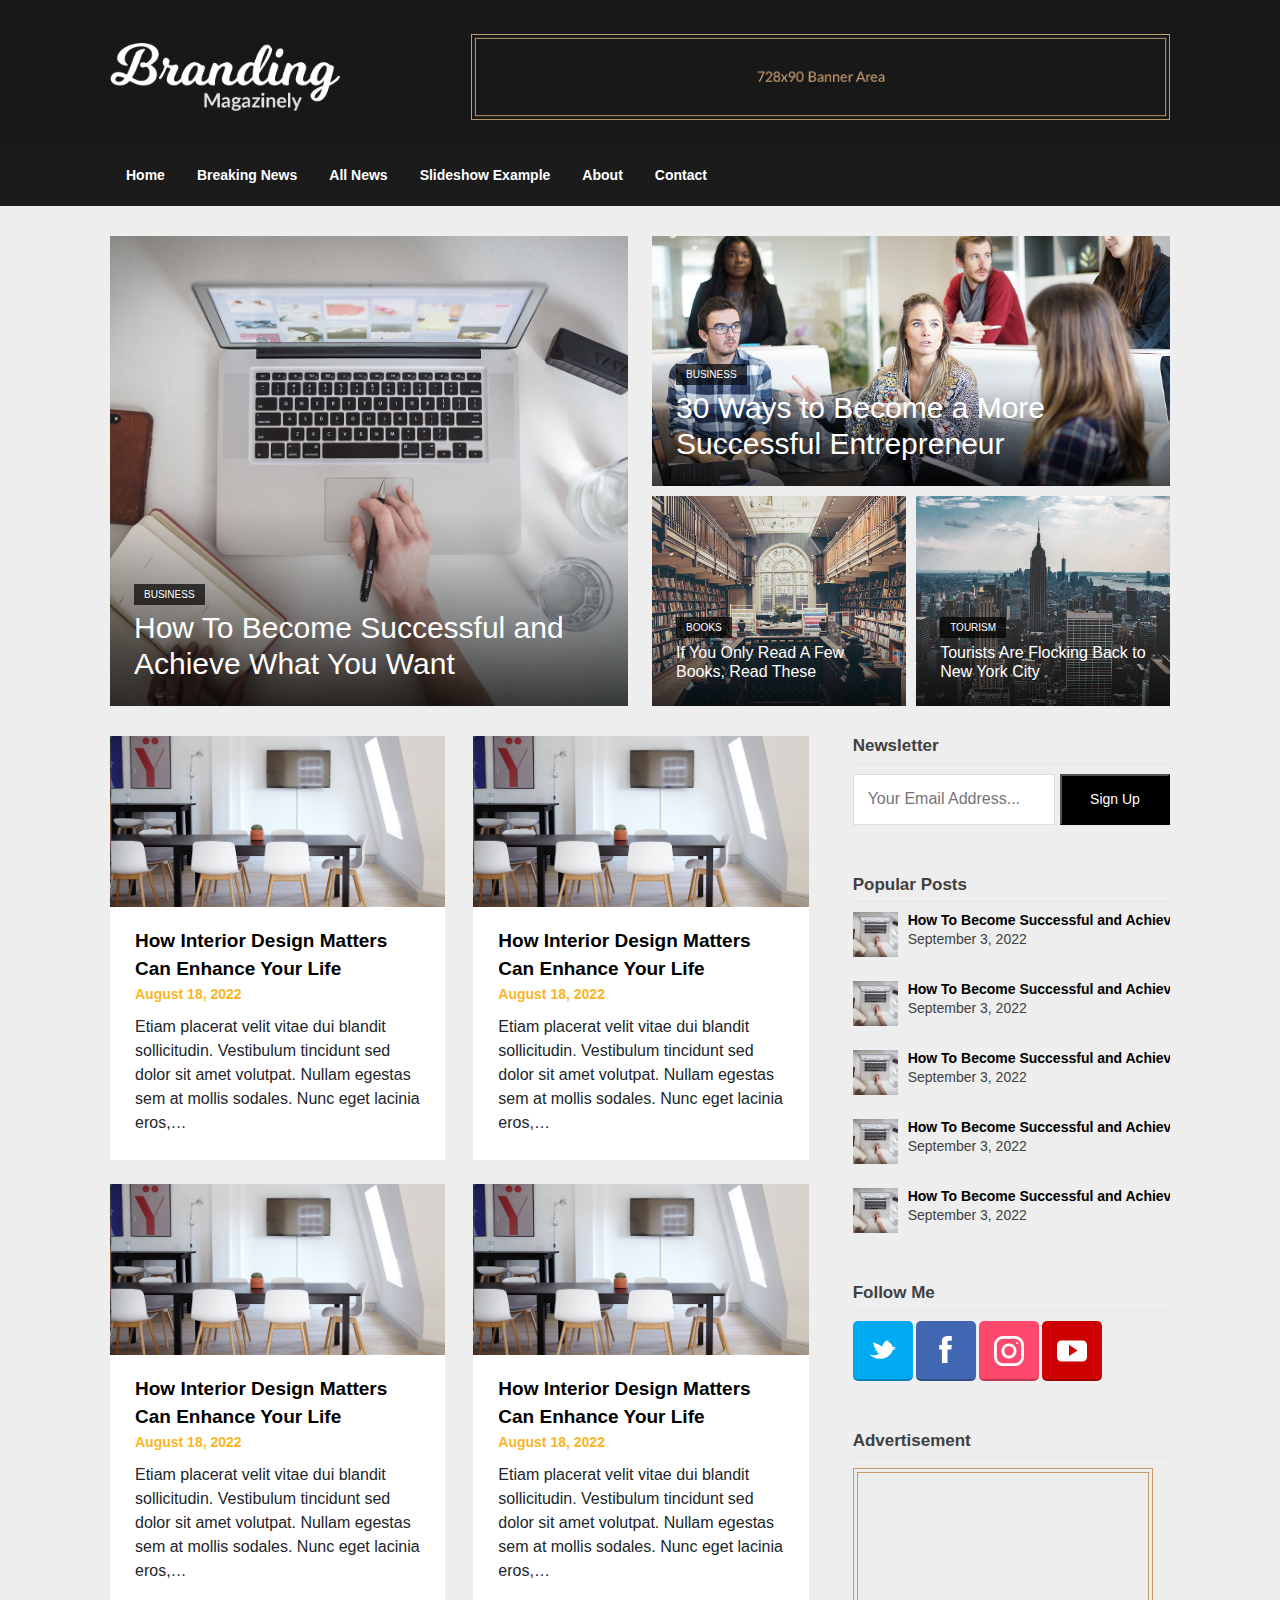
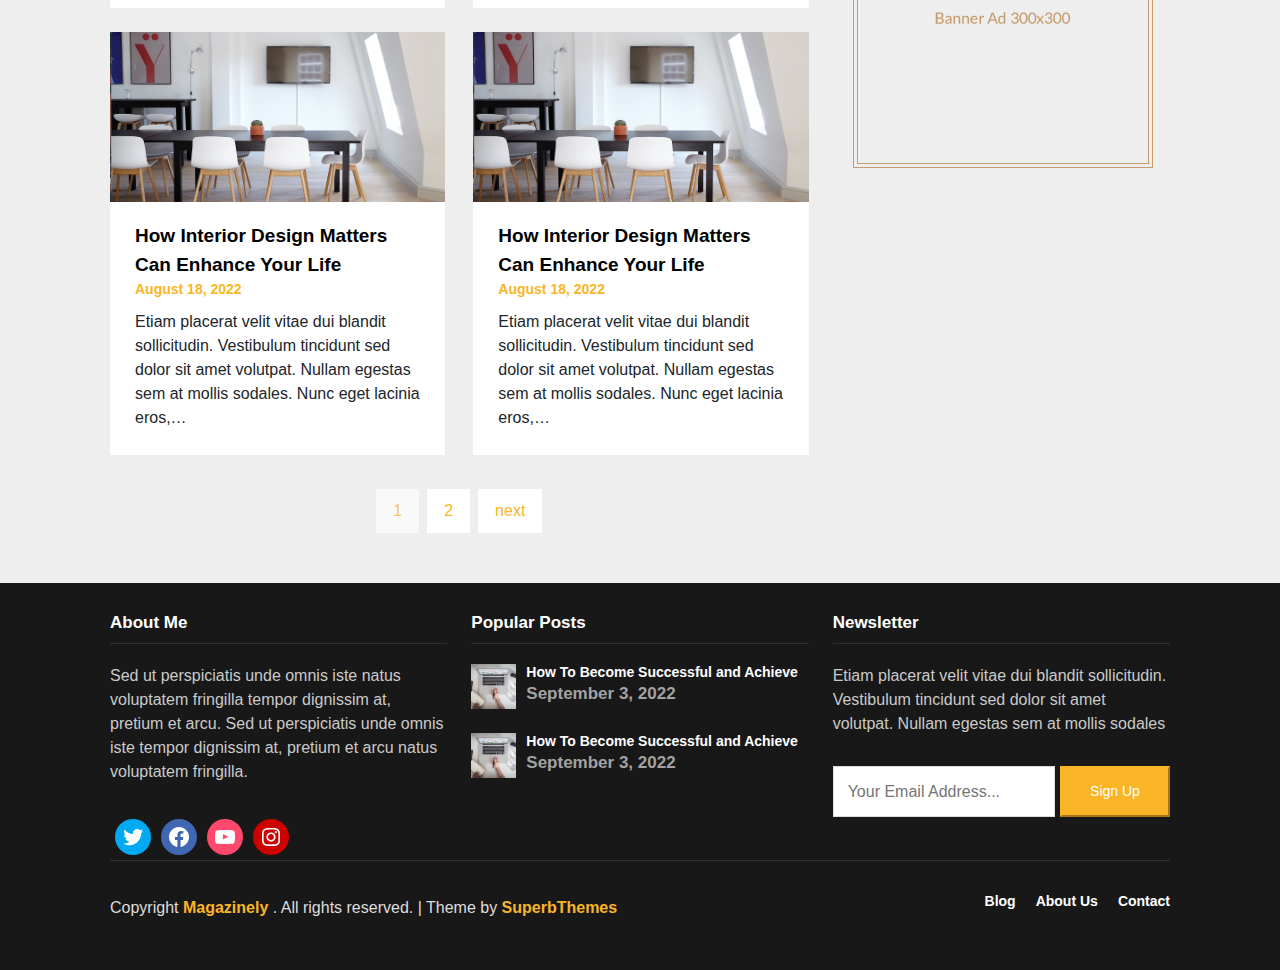
==== commit be081fab: "added mobile-menu" ====
--- a/index.html
+++ b/index.html
@@ -29,6 +29,30 @@
 
 <body>
 
+    <div class="menu-overlay"></div>
+    <div class="mobile-menu-wrapper">
+        <ul class="mobile-menu">
+            <li>
+                <a href="#">Home</a>
+            </li>
+            <li>
+                <a href="#">Breaking News</a>
+            </li>
+            <li>
+                <a href="#">All News</a>
+            </li>
+            <li>
+                <a href="#">Slideshow Example</a>
+            </li>
+            <li>
+                <a href="#">About</a>
+            </li>
+            <li>
+                <a href="#">Contact</a>
+            </li>
+        </ul>
+    </div>
+
     <header class="header" id="header" style="background-color: #181818;">
         <div class="container">
             <div class="row">
@@ -84,11 +108,9 @@
             </div>
         </div>
     </header>
-
-
-    <!-- offer  -->
-
+    
     <main style="background: #eee;">
+        <!-- offer  -->
         <div class="offer">
             <div class="container">
                 <div class="offer-inner">
@@ -151,12 +173,9 @@
                 </div>
             </div>
         </div>
-    
-    
         <!-- offer  -->
     
         <!-- content -->
-    
         <div class="content">
             <div class="container">
                 <div class="row">
@@ -454,16 +473,10 @@
                 </div>
             </div>
         </div>
-    
         <!-- stop content -->
     </main>
 
-
-
-
-
     <!-- footer -->
-
     <footer class="footer">
         <div class="container">
             <div class="row">
@@ -579,7 +592,6 @@
             </div>
         </div>
     </footer>
-
     <!-- stop footer -->
 
 
@@ -587,6 +599,8 @@
         integrity="sha384-qKXV1j0HvMUeCBQ+QVp7JcfGl760yU08IQ+GpUo5hlbpg51QRiuqHAJz8+BrxE/N"
         crossorigin="anonymous"></script> -->
 
+        <script src="js/main.js"></script>
+
 </body>
 
 </html>--- a/style/style.css
+++ b/style/style.css
@@ -16,11 +16,13 @@
 }
 
 body {
+    position: relative;
     font-family: 'Open Sans',helvetica,'helvetica neue',arial,sans-serif;
     margin: 0;
     padding: 0;
     height: 100%;
     /* background: #eee; */
+    transition: all .3s;
 }
 
 p {
@@ -48,15 +50,6 @@
 textarea {
     font-family: inherit;
 }
-
-
-
-/* @media (max-width: 564px) {
-    .container {
-        padding: 0 10px;
-    } 
-} */
-
 
 .header {
     padding: 10px 0 0 0;
@@ -116,6 +109,53 @@
     object-fit: contain;
 }
 
+/* ========== mobile-menu============== */
+
+.menu-overlay {
+    position: fixed;
+    top: 0;
+    height: 100%;
+    width: 100%;
+    z-index: 5;
+    left: -100%;
+    background-color: rgba(0,0,0,.68);
+    transition: all .5s;
+}
+
+.menu-overlay.active {
+    left: 0; 
+}
+
+.mobile-menu-wrapper {
+        /* overflow-y: auto; */
+        position: fixed;
+        height: 100%;
+        width: 250px;
+        left: -250px;
+        top: 0;
+        background: #1b1b1b;
+        z-index: 6;
+        overflow-y: visible;
+        transition: all .5s;
+}
+
+.mobile-menu-wrapper.active {
+    left: 0;
+}
+
+.mobile-menu li a{
+    font-size: 14px;
+    font-weight: 600;
+    color: #fff;
+    padding: 10px 20px;
+    display: inline-block;
+    width: 100%;
+    line-height: 140%;
+    border-bottom: 1px solid rgba(0,0,0,.04);
+}
+
+/* ========== STOP mobile-menu============== */
+
 /* offer block ================================ */
 
 .offer {
@@ -177,9 +217,32 @@
 }
 
 .offer-box {
+    position: relative;
     align-items: flex-end;
     display: flex;
 
+}
+
+.offer-box::before  {
+    content: '';
+    position: absolute;
+    bottom: 0;
+    left: 0;
+    display: block;
+    height: 70%;
+    width: 100%;
+    z-index: 1;
+    background: -moz-linear-gradient(top,rgba(0,0,0,0) 40%,rgba(0,0,0,.7) 100%);
+    background: -webkit-gradient(linear,left top,left bottom,color-stop(40%,rgba(0,0,0,0)),color-stop(100%,rgba(0,0,0,.7)));
+    background: -webkit-linear-gradient(top,rgba(0,0,0,0) 40%,rgba(0,0,0,.7) 100%);
+    background: -o-linear-gradient(top,rgba(0,0,0,0) 40%,rgba(0,0,0,.7) 100%);
+    background: -ms-linear-gradient(top,rgba(0,0,0,0) 40%,rgba(0,0,0,.7) 100%);
+    background: linear-gradient(to bottom,rgba(0,0,0,0) 40%,rgba(0,0,0,.7) 100%);
+}
+
+.offer-block__info {
+    position: relative;
+    z-index: 2;
 }
 
 /* .offer-right__bottom .offer-box__title {
@@ -914,6 +977,14 @@
     .footer-column {
         margin-bottom: 30px;
     }
+
+    .offer-right .offer-box:nth-child(1) .offer-box__title {
+        font-size: 16px;
+    }
+
+    .offer-inner {
+        margin-bottom: 15px;
+    }
 }
 
 @media screen and (max-width: 576px) {
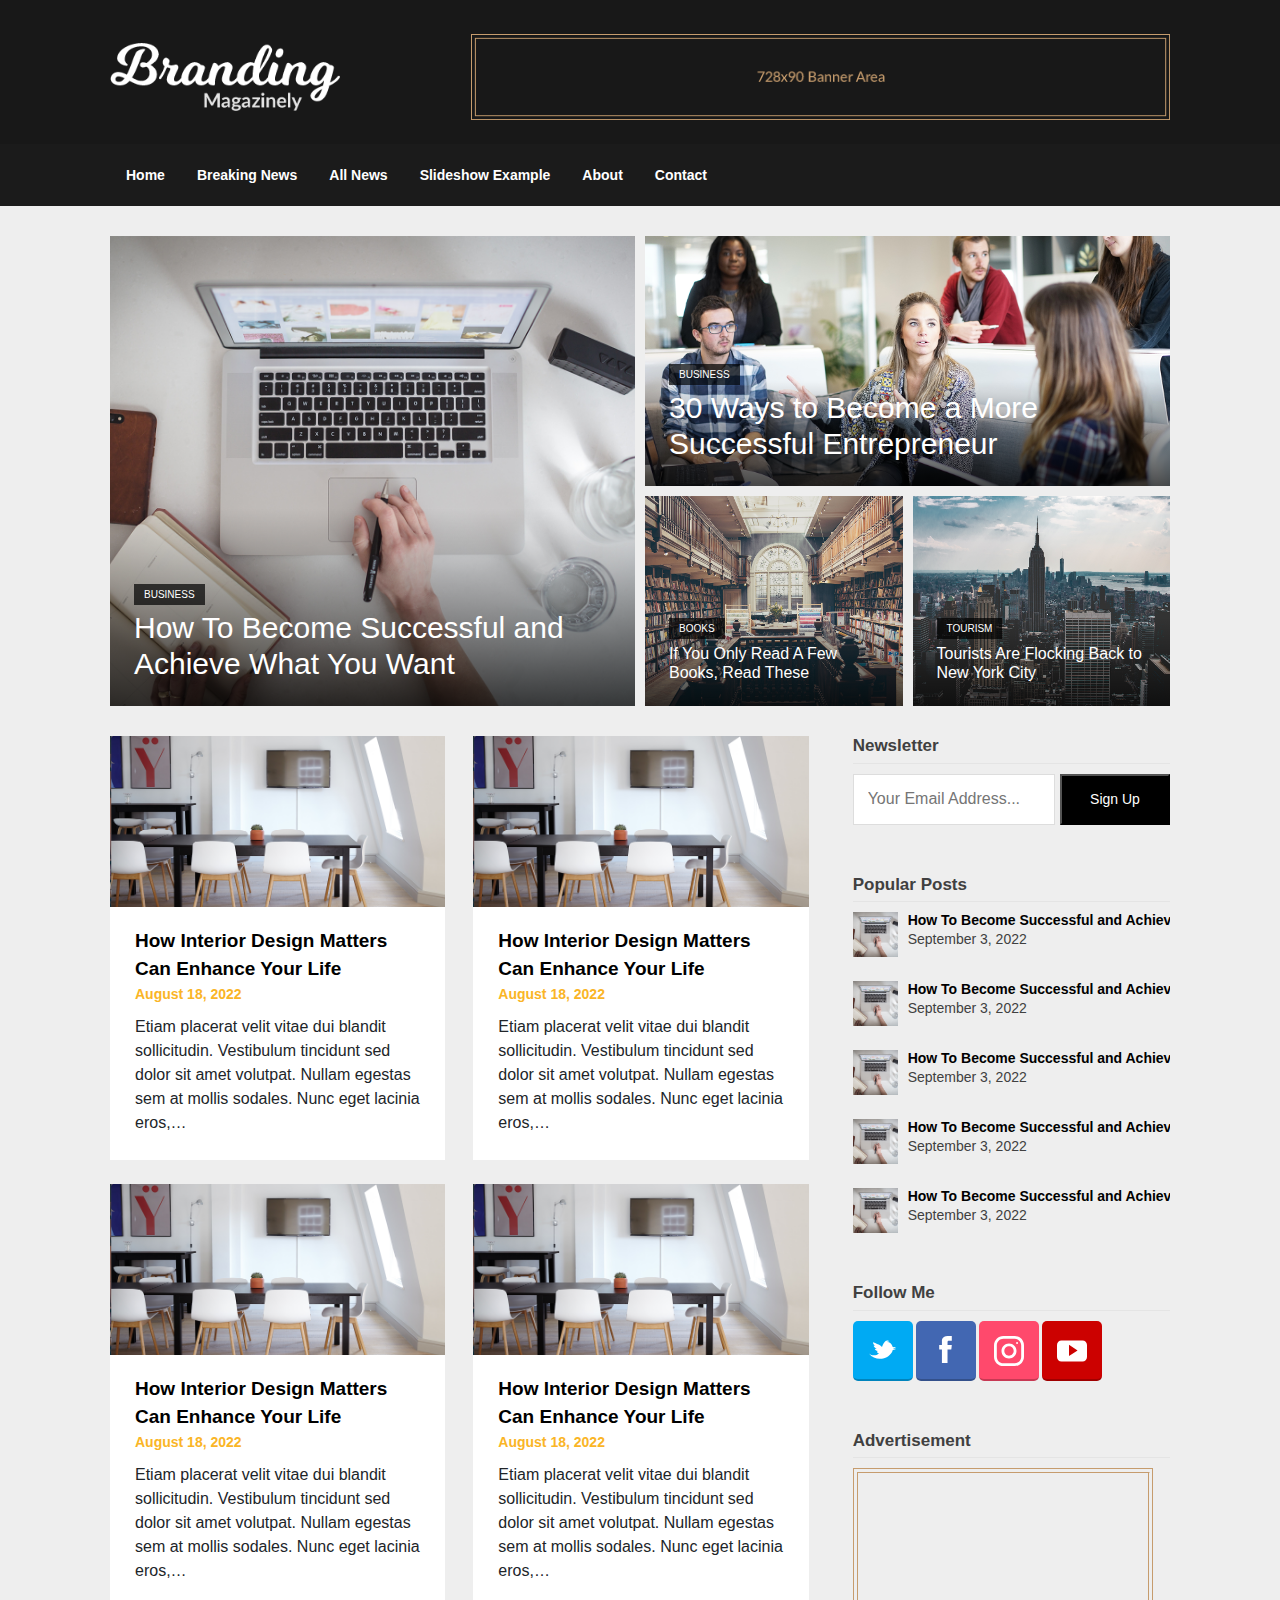
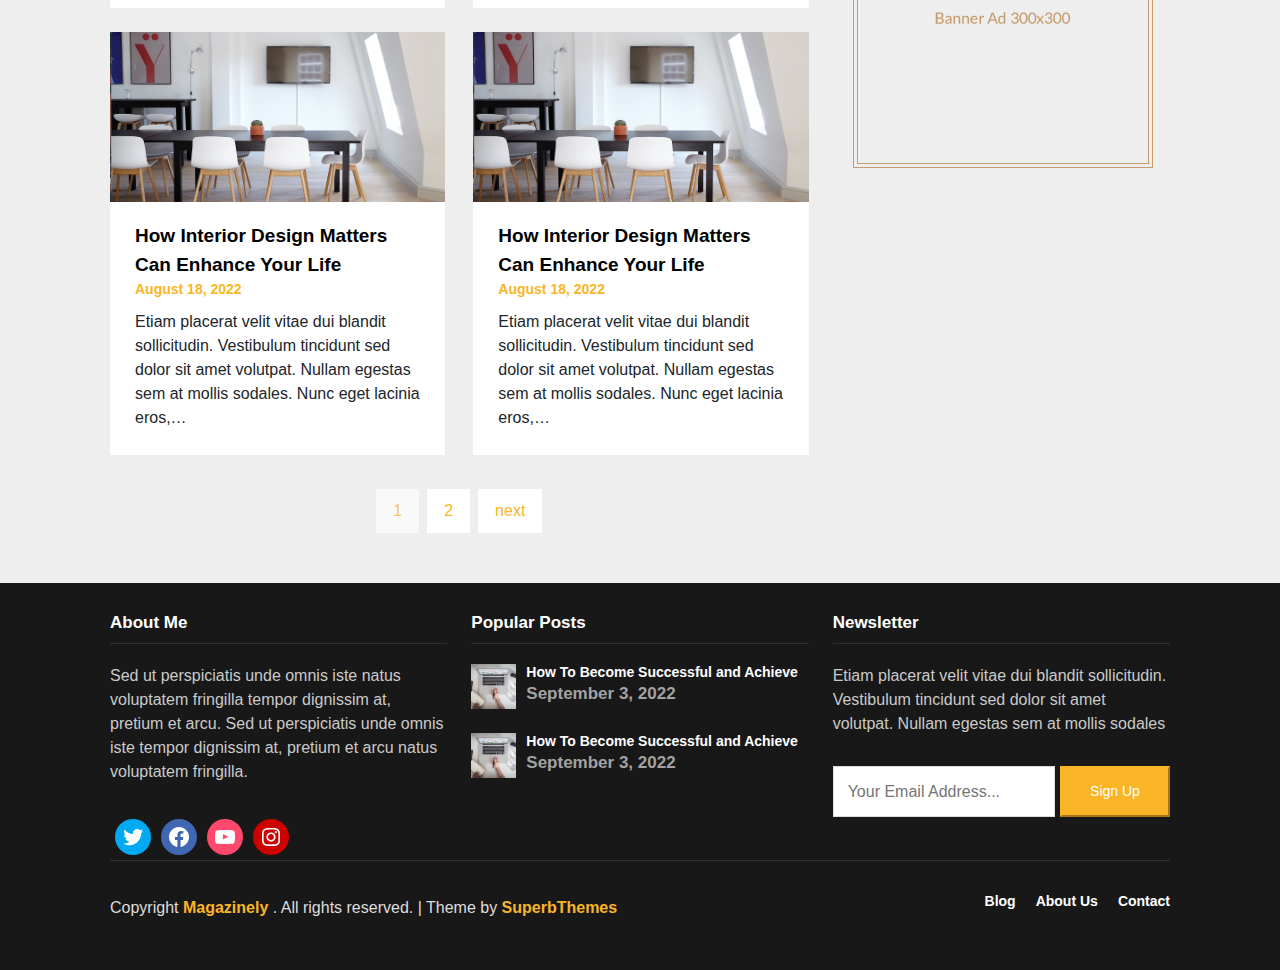
==== commit be405baa: "fix" ====
--- a/index.html
+++ b/index.html
@@ -108,29 +108,29 @@
             </div>
         </div>
     </header>
-    
+
     <main style="background: #eee;">
         <!-- offer  -->
         <div class="offer">
             <div class="container">
                 <div class="offer-inner">
+                    <!-- =============== -->
                     <div class="row">
-                        <div class="col-lg-6">
-                            <a href="#" class="offer-box left-block p-4"
-                                style="background: url(img/Desktop.png)no-repeat center / cover;">
-                                <!-- <img src="img/Desktop.png" alt=""> -->
-                                <div class="offer-block__info">
-                                    <div class="offer-box__meta">
-                                        Business
-                                    </div>
-                                    <h2 class="offer-box__title">
-                                        How To Become Successful and Achieve What You Want
-                                    </h2>
-                                </div>
-                            </a>
-                        </div>
-                        <div class="col-lg-6">
-                            <div class="offer-right">
+                        <div class="col-12">
+                            <div class="offer-wrapper">
+                                <a href="#" class="offer-box left-block p-4"
+                                    style="background: url(img/Desktop.png)no-repeat center / cover;">
+                                    <!-- <img src="img/Desktop.png" alt=""> -->
+                                    <div class="offer-block__info">
+                                        <div class="offer-box__meta">
+                                            Business
+                                        </div>
+                                        <h2 class="offer-box__title">
+                                            How To Become Successful and Achieve What You Want
+                                        </h2>
+                                    </div>
+                                </a>
+                                <!--  -->
                                 <a href="#" class="offer-box p-4"
                                     style="background: url(img/featured-image-3-5.png)no-repeat center / cover;">
                                     <!-- <img src="img/Desktop.png" alt=""> -->
@@ -143,6 +143,7 @@
                                         </h2>
                                     </div>
                                 </a>
+                                <!--  -->
                                 <a href="#" class="offer-box offer_small-box p-4"
                                     style="background: url(img/featured-image-3-5_1.png)no-repeat center / cover;">
                                     <!-- <img src="img/Desktop.png" alt=""> -->
@@ -155,6 +156,7 @@
                                         </h2>
                                     </div>
                                 </a>
+                                <!--  -->
                                 <a href="#" class="offer-box offer_small-box p-4"
                                     style="background: url(img/featured-image-3-1.png)no-repeat center / cover;">
                                     <!-- <img src="img/Desktop.png" alt=""> -->
@@ -170,11 +172,12 @@
                             </div>
                         </div>
                     </div>
+                    <!-- =============== -->
                 </div>
             </div>
         </div>
         <!-- offer  -->
-    
+
         <!-- content -->
         <div class="content">
             <div class="container">
@@ -195,12 +198,14 @@
                                         August 18, 2022
                                     </div>
                                     <div class="content-box__description">
-                                        Etiam placerat velit vitae dui blandit sollicitudin. Vestibulum tincidunt sed dolor
-                                        sit amet volutpat. Nullam egestas sem at mollis sodales. Nunc eget lacinia eros,…
-                                    </div>
-    
-                                </div>
-    
+                                        Etiam placerat velit vitae dui blandit sollicitudin. Vestibulum tincidunt sed
+                                        dolor
+                                        sit amet volutpat. Nullam egestas sem at mollis sodales. Nunc eget lacinia
+                                        eros,…
+                                    </div>
+
+                                </div>
+
                             </div>
                             <div class="content-box">
                                 <a href="#" class="content-box__img">
@@ -216,12 +221,14 @@
                                         August 18, 2022
                                     </div>
                                     <div class="content-box__description">
-                                        Etiam placerat velit vitae dui blandit sollicitudin. Vestibulum tincidunt sed dolor
-                                        sit amet volutpat. Nullam egestas sem at mollis sodales. Nunc eget lacinia eros,…
-                                    </div>
-    
-                                </div>
-    
+                                        Etiam placerat velit vitae dui blandit sollicitudin. Vestibulum tincidunt sed
+                                        dolor
+                                        sit amet volutpat. Nullam egestas sem at mollis sodales. Nunc eget lacinia
+                                        eros,…
+                                    </div>
+
+                                </div>
+
                             </div>
                             <div class="content-box">
                                 <a href="#" class="content-box__img">
@@ -237,12 +244,14 @@
                                         August 18, 2022
                                     </div>
                                     <div class="content-box__description">
-                                        Etiam placerat velit vitae dui blandit sollicitudin. Vestibulum tincidunt sed dolor
-                                        sit amet volutpat. Nullam egestas sem at mollis sodales. Nunc eget lacinia eros,…
-                                    </div>
-    
-                                </div>
-    
+                                        Etiam placerat velit vitae dui blandit sollicitudin. Vestibulum tincidunt sed
+                                        dolor
+                                        sit amet volutpat. Nullam egestas sem at mollis sodales. Nunc eget lacinia
+                                        eros,…
+                                    </div>
+
+                                </div>
+
                             </div>
                             <div class="content-box">
                                 <a href="#" class="content-box__img">
@@ -258,12 +267,14 @@
                                         August 18, 2022
                                     </div>
                                     <div class="content-box__description">
-                                        Etiam placerat velit vitae dui blandit sollicitudin. Vestibulum tincidunt sed dolor
-                                        sit amet volutpat. Nullam egestas sem at mollis sodales. Nunc eget lacinia eros,…
-                                    </div>
-    
-                                </div>
-    
+                                        Etiam placerat velit vitae dui blandit sollicitudin. Vestibulum tincidunt sed
+                                        dolor
+                                        sit amet volutpat. Nullam egestas sem at mollis sodales. Nunc eget lacinia
+                                        eros,…
+                                    </div>
+
+                                </div>
+
                             </div>
                             <div class="content-box">
                                 <a href="#" class="content-box__img">
@@ -279,12 +290,14 @@
                                         August 18, 2022
                                     </div>
                                     <div class="content-box__description">
-                                        Etiam placerat velit vitae dui blandit sollicitudin. Vestibulum tincidunt sed dolor
-                                        sit amet volutpat. Nullam egestas sem at mollis sodales. Nunc eget lacinia eros,…
-                                    </div>
-    
-                                </div>
-    
+                                        Etiam placerat velit vitae dui blandit sollicitudin. Vestibulum tincidunt sed
+                                        dolor
+                                        sit amet volutpat. Nullam egestas sem at mollis sodales. Nunc eget lacinia
+                                        eros,…
+                                    </div>
+
+                                </div>
+
                             </div>
                             <div class="content-box">
                                 <a href="#" class="content-box__img">
@@ -300,12 +313,14 @@
                                         August 18, 2022
                                     </div>
                                     <div class="content-box__description">
-                                        Etiam placerat velit vitae dui blandit sollicitudin. Vestibulum tincidunt sed dolor
-                                        sit amet volutpat. Nullam egestas sem at mollis sodales. Nunc eget lacinia eros,…
-                                    </div>
-    
-                                </div>
-    
+                                        Etiam placerat velit vitae dui blandit sollicitudin. Vestibulum tincidunt sed
+                                        dolor
+                                        sit amet volutpat. Nullam egestas sem at mollis sodales. Nunc eget lacinia
+                                        eros,…
+                                    </div>
+
+                                </div>
+
                             </div>
                         </div>
                         <ul class="content-pagination">
@@ -337,7 +352,7 @@
                                     <button>Sign Up</button>
                                 </div>
                             </div>
-    
+
                             <div class="popular-posts">
                                 <h3 class="sign-title sidebar-title">
                                     Popular Posts
@@ -418,10 +433,10 @@
                                             </div>
                                         </div>
                                     </li>
-    
+
                                 </ul>
                             </div>
-    
+
                             <div class="social">
                                 <h3 class="sign-title sidebar-title">
                                     Follow Me
@@ -429,35 +444,57 @@
                                 <ul class="social-list">
                                     <li class="social-item">
                                         <a class="social-icon icon twitter" href="#">
-                                            <svg fill="white" width="27" height="27" enable-background="new 0 0 430.117 430.117" version="1.1" viewBox="0 0 430.117 430.117" xml:space="preserve" xmlns="http://www.w3.org/2000/svg">
-                                        <path d="m381.38 198.64c24.157-1.993 40.543-12.975 46.849-27.876-8.714 5.353-35.764 11.189-50.703 5.631-0.732-3.51-1.55-6.844-2.353-9.854-11.383-41.798-50.357-75.472-91.194-71.404 3.304-1.334 6.655-2.576 9.996-3.691 4.495-1.61 30.868-5.901 26.715-15.21-3.5-8.188-35.722 6.188-41.789 8.067 8.009-3.012 21.254-8.193 22.673-17.396-12.27 1.683-24.315 7.484-33.622 15.919 3.36-3.617 5.909-8.025 6.45-12.769-32.726 20.907-51.843 63.057-67.314 103.94-12.148-11.773-22.915-21.044-32.574-26.192-27.097-14.531-59.496-29.692-110.36-48.572-1.561 16.827 8.322 39.201 36.8 54.08-6.17-0.826-17.453 1.017-26.477 3.178 3.675 19.277 15.677 35.159 48.169 42.839-14.849 0.98-22.523 4.359-29.478 11.642 6.763 13.407 23.266 29.186 52.953 25.947-33.006 14.226-13.458 40.571 13.399 36.642-45.816 47.323-118.05 43.845-159.53 4.264 108.3 147.57 343.72 87.274 378.8-54.866 26.285 0.224 41.737-9.105 51.318-19.39-15.144 2.57-37.094-0.086-48.733-4.933z"></path>
+                                            <svg fill="white" width="27" height="27"
+                                                enable-background="new 0 0 430.117 430.117" version="1.1"
+                                                viewBox="0 0 430.117 430.117" xml:space="preserve"
+                                                xmlns="http://www.w3.org/2000/svg">
+                                                <path
+                                                    d="m381.38 198.64c24.157-1.993 40.543-12.975 46.849-27.876-8.714 5.353-35.764 11.189-50.703 5.631-0.732-3.51-1.55-6.844-2.353-9.854-11.383-41.798-50.357-75.472-91.194-71.404 3.304-1.334 6.655-2.576 9.996-3.691 4.495-1.61 30.868-5.901 26.715-15.21-3.5-8.188-35.722 6.188-41.789 8.067 8.009-3.012 21.254-8.193 22.673-17.396-12.27 1.683-24.315 7.484-33.622 15.919 3.36-3.617 5.909-8.025 6.45-12.769-32.726 20.907-51.843 63.057-67.314 103.94-12.148-11.773-22.915-21.044-32.574-26.192-27.097-14.531-59.496-29.692-110.36-48.572-1.561 16.827 8.322 39.201 36.8 54.08-6.17-0.826-17.453 1.017-26.477 3.178 3.675 19.277 15.677 35.159 48.169 42.839-14.849 0.98-22.523 4.359-29.478 11.642 6.763 13.407 23.266 29.186 52.953 25.947-33.006 14.226-13.458 40.571 13.399 36.642-45.816 47.323-118.05 43.845-159.53 4.264 108.3 147.57 343.72 87.274 378.8-54.866 26.285 0.224 41.737-9.105 51.318-19.39-15.144 2.57-37.094-0.086-48.733-4.933z">
+                                                </path>
                                             </svg>
                                         </a>
                                     </li>
                                     <li class="social-item">
                                         <a class="social-icon icon facebook" href="#">
-                                            <svg fill="white" width="27" height="27" enable-background="new 0 0 430.113 430.114" version="1.1" viewBox="0 0 430.113 430.114" xml:space="preserve" xmlns="http://www.w3.org/2000/svg">  <path d="m158.08 83.3v59.218h-43.385v72.412h43.385v215.18h89.122v-215.18h59.805s5.601-34.721 8.316-72.685h-67.784s0-42.127 0-49.511c0-7.4 9.717-17.354 19.321-17.354h48.557v-75.385h-66.021c-93.519-5e-3 -91.316 72.479-91.316 83.299z"></path></svg>
+                                            <svg fill="white" width="27" height="27"
+                                                enable-background="new 0 0 430.113 430.114" version="1.1"
+                                                viewBox="0 0 430.113 430.114" xml:space="preserve"
+                                                xmlns="http://www.w3.org/2000/svg">
+                                                <path
+                                                    d="m158.08 83.3v59.218h-43.385v72.412h43.385v215.18h89.122v-215.18h59.805s5.601-34.721 8.316-72.685h-67.784s0-42.127 0-49.511c0-7.4 9.717-17.354 19.321-17.354h48.557v-75.385h-66.021c-93.519-5e-3 -91.316 72.479-91.316 83.299z">
+                                                </path>
+                                            </svg>
                                         </a>
                                     </li>
                                     <li class="social-item">
                                         <a class="social-icon icon insta" href="#">
-                                            <svg fill="white" enable-background="new 0 0 512 512" version="1.1" viewBox="0 0 512 512" xml:space="preserve" xmlns="http://www.w3.org/2000/svg">
-                                                <path d="M352,0H160C71.648,0,0,71.648,0,160v192c0,88.352,71.648,160,160,160h192c88.352,0,160-71.648,160-160V160    C512,71.648,440.352,0,352,0z M464,352c0,61.76-50.24,112-112,112H160c-61.76,0-112-50.24-112-112V160C48,98.24,98.24,48,160,48    h192c61.76,0,112,50.24,112,112V352z"></path>
-                                                <path d="m256 128c-70.688 0-128 57.312-128 128s57.312 128 128 128 128-57.312 128-128-57.312-128-128-128zm0 208c-44.096 0-80-35.904-80-80 0-44.128 35.904-80 80-80s80 35.872 80 80c0 44.096-35.904 80-80 80z"></path>
+                                            <svg fill="white" enable-background="new 0 0 512 512" version="1.1"
+                                                viewBox="0 0 512 512" xml:space="preserve"
+                                                xmlns="http://www.w3.org/2000/svg">
+                                                <path
+                                                    d="M352,0H160C71.648,0,0,71.648,0,160v192c0,88.352,71.648,160,160,160h192c88.352,0,160-71.648,160-160V160    C512,71.648,440.352,0,352,0z M464,352c0,61.76-50.24,112-112,112H160c-61.76,0-112-50.24-112-112V160C48,98.24,98.24,48,160,48    h192c61.76,0,112,50.24,112,112V352z">
+                                                </path>
+                                                <path
+                                                    d="m256 128c-70.688 0-128 57.312-128 128s57.312 128 128 128 128-57.312 128-128-57.312-128-128-128zm0 208c-44.096 0-80-35.904-80-80 0-44.128 35.904-80 80-80s80 35.872 80 80c0 44.096-35.904 80-80 80z">
+                                                </path>
                                                 <circle cx="393.6" cy="118.4" r="17.056"></circle>
                                             </svg>
                                         </a>
                                     </li>
                                     <li class="social-item">
                                         <a class="social-icon icon youtube" href="#">
-                                            <svg fill="white" enable-background="new 0 0 90 90" version="1.1" viewBox="0 0 90 90" xml:space="preserve" xmlns="http://www.w3.org/2000/svg">
-                                                <path d="M90,26.958C90,19.525,83.979,13.5,76.55,13.5h-63.1C6.021,13.5,0,19.525,0,26.958v36.084   C0,70.475,6.021,76.5,13.45,76.5h63.1C83.979,76.5,90,70.475,90,63.042V26.958z M36,60.225V26.33l25.702,16.947L36,60.225z"></path>
+                                            <svg fill="white" enable-background="new 0 0 90 90" version="1.1"
+                                                viewBox="0 0 90 90" xml:space="preserve"
+                                                xmlns="http://www.w3.org/2000/svg">
+                                                <path
+                                                    d="M90,26.958C90,19.525,83.979,13.5,76.55,13.5h-63.1C6.021,13.5,0,19.525,0,26.958v36.084   C0,70.475,6.021,76.5,13.45,76.5h63.1C83.979,76.5,90,70.475,90,63.042V26.958z M36,60.225V26.33l25.702,16.947L36,60.225z">
+                                                </path>
                                             </svg>
                                         </a>
                                     </li>
                                 </ul>
                             </div>
-    
+
                             <div class="content-banner">
                                 <h3 class="sign-title sidebar-title">
                                     Advertisement
@@ -466,8 +503,8 @@
                                     <img src="img/banner 300.png" alt="">
                                 </div>
                             </div>
-    
-    
+
+
                         </div>
                     </div>
                 </div>
@@ -486,20 +523,42 @@
                             About Me
                         </h3>
                         <div class="footer-text">
-                            Sed ut perspiciatis unde omnis iste natus voluptatem fringilla tempor dignissim at, pretium et arcu. Sed ut perspiciatis unde omnis iste tempor dignissim at, pretium et arcu natus voluptatem fringilla.
+                            Sed ut perspiciatis unde omnis iste natus voluptatem fringilla tempor dignissim at, pretium
+                            et arcu. Sed ut perspiciatis unde omnis iste tempor dignissim at, pretium et arcu natus
+                            voluptatem fringilla.
                         </div>
                         <div class="footer-social">
                             <a href="#" class="footer-social__item icon twitter">
-                                <svg fill="#fff" width="24" height="24" viewBox="0 0 24 24" version="1.1" xmlns="http://www.w3.org/2000/svg" aria-hidden="true" focusable="false"><path d="M22.23,5.924c-0.736,0.326-1.527,0.547-2.357,0.646c0.847-0.508,1.498-1.312,1.804-2.27 c-0.793,0.47-1.671,0.812-2.606,0.996C18.324,4.498,17.257,4,16.077,4c-2.266,0-4.103,1.837-4.103,4.103 c0,0.322,0.036,0.635,0.106,0.935C8.67,8.867,5.647,7.234,3.623,4.751C3.27,5.357,3.067,6.062,3.067,6.814 c0,1.424,0.724,2.679,1.825,3.415c-0.673-0.021-1.305-0.206-1.859-0.513c0,0.017,0,0.034,0,0.052c0,1.988,1.414,3.647,3.292,4.023 c-0.344,0.094-0.707,0.144-1.081,0.144c-0.264,0-0.521-0.026-0.772-0.074c0.522,1.63,2.038,2.816,3.833,2.85 c-1.404,1.1-3.174,1.756-5.096,1.756c-0.331,0-0.658-0.019-0.979-0.057c1.816,1.164,3.973,1.843,6.29,1.843 c7.547,0,11.675-6.252,11.675-11.675c0-0.178-0.004-0.355-0.012-0.531C20.985,7.47,21.68,6.747,22.23,5.924z"></path></svg>
+                                <svg fill="#fff" width="24" height="24" viewBox="0 0 24 24" version="1.1"
+                                    xmlns="http://www.w3.org/2000/svg" aria-hidden="true" focusable="false">
+                                    <path
+                                        d="M22.23,5.924c-0.736,0.326-1.527,0.547-2.357,0.646c0.847-0.508,1.498-1.312,1.804-2.27 c-0.793,0.47-1.671,0.812-2.606,0.996C18.324,4.498,17.257,4,16.077,4c-2.266,0-4.103,1.837-4.103,4.103 c0,0.322,0.036,0.635,0.106,0.935C8.67,8.867,5.647,7.234,3.623,4.751C3.27,5.357,3.067,6.062,3.067,6.814 c0,1.424,0.724,2.679,1.825,3.415c-0.673-0.021-1.305-0.206-1.859-0.513c0,0.017,0,0.034,0,0.052c0,1.988,1.414,3.647,3.292,4.023 c-0.344,0.094-0.707,0.144-1.081,0.144c-0.264,0-0.521-0.026-0.772-0.074c0.522,1.63,2.038,2.816,3.833,2.85 c-1.404,1.1-3.174,1.756-5.096,1.756c-0.331,0-0.658-0.019-0.979-0.057c1.816,1.164,3.973,1.843,6.29,1.843 c7.547,0,11.675-6.252,11.675-11.675c0-0.178-0.004-0.355-0.012-0.531C20.985,7.47,21.68,6.747,22.23,5.924z">
+                                    </path>
+                                </svg>
                             </a>
                             <a href="#" class="footer-social__item icon facebook">
-                                <svg fill="#fff" width="24" height="24" viewBox="0 0 24 24" version="1.1" xmlns="http://www.w3.org/2000/svg" aria-hidden="true" focusable="false"><path d="M12 2C6.5 2 2 6.5 2 12c0 5 3.7 9.1 8.4 9.9v-7H7.9V12h2.5V9.8c0-2.5 1.5-3.9 3.8-3.9 1.1 0 2.2.2 2.2.2v2.5h-1.3c-1.2 0-1.6.8-1.6 1.6V12h2.8l-.4 2.9h-2.3v7C18.3 21.1 22 17 22 12c0-5.5-4.5-10-10-10z"></path></svg>
+                                <svg fill="#fff" width="24" height="24" viewBox="0 0 24 24" version="1.1"
+                                    xmlns="http://www.w3.org/2000/svg" aria-hidden="true" focusable="false">
+                                    <path
+                                        d="M12 2C6.5 2 2 6.5 2 12c0 5 3.7 9.1 8.4 9.9v-7H7.9V12h2.5V9.8c0-2.5 1.5-3.9 3.8-3.9 1.1 0 2.2.2 2.2.2v2.5h-1.3c-1.2 0-1.6.8-1.6 1.6V12h2.8l-.4 2.9h-2.3v7C18.3 21.1 22 17 22 12c0-5.5-4.5-10-10-10z">
+                                    </path>
+                                </svg>
                             </a>
                             <a href="#" class="footer-social__item icon insta">
-                                <svg fill="#fff" width="24" height="24" viewBox="0 0 24 24" version="1.1" xmlns="http://www.w3.org/2000/svg" aria-hidden="true" focusable="false"><path d="M21.8,8.001c0,0-0.195-1.378-0.795-1.985c-0.76-0.797-1.613-0.801-2.004-0.847c-2.799-0.202-6.997-0.202-6.997-0.202 h-0.009c0,0-4.198,0-6.997,0.202C4.608,5.216,3.756,5.22,2.995,6.016C2.395,6.623,2.2,8.001,2.2,8.001S2,9.62,2,11.238v1.517 c0,1.618,0.2,3.237,0.2,3.237s0.195,1.378,0.795,1.985c0.761,0.797,1.76,0.771,2.205,0.855c1.6,0.153,6.8,0.201,6.8,0.201 s4.203-0.006,7.001-0.209c0.391-0.047,1.243-0.051,2.004-0.847c0.6-0.607,0.795-1.985,0.795-1.985s0.2-1.618,0.2-3.237v-1.517 C22,9.62,21.8,8.001,21.8,8.001z M9.935,14.594l-0.001-5.62l5.404,2.82L9.935,14.594z"></path></svg>
+                                <svg fill="#fff" width="24" height="24" viewBox="0 0 24 24" version="1.1"
+                                    xmlns="http://www.w3.org/2000/svg" aria-hidden="true" focusable="false">
+                                    <path
+                                        d="M21.8,8.001c0,0-0.195-1.378-0.795-1.985c-0.76-0.797-1.613-0.801-2.004-0.847c-2.799-0.202-6.997-0.202-6.997-0.202 h-0.009c0,0-4.198,0-6.997,0.202C4.608,5.216,3.756,5.22,2.995,6.016C2.395,6.623,2.2,8.001,2.2,8.001S2,9.62,2,11.238v1.517 c0,1.618,0.2,3.237,0.2,3.237s0.195,1.378,0.795,1.985c0.761,0.797,1.76,0.771,2.205,0.855c1.6,0.153,6.8,0.201,6.8,0.201 s4.203-0.006,7.001-0.209c0.391-0.047,1.243-0.051,2.004-0.847c0.6-0.607,0.795-1.985,0.795-1.985s0.2-1.618,0.2-3.237v-1.517 C22,9.62,21.8,8.001,21.8,8.001z M9.935,14.594l-0.001-5.62l5.404,2.82L9.935,14.594z">
+                                    </path>
+                                </svg>
                             </a>
                             <a href="#" class="footer-social__item icon youtube">
-                                <svg fill="#fff" width="24" height="24" viewBox="0 0 24 24" version="1.1" xmlns="http://www.w3.org/2000/svg" aria-hidden="true" focusable="false"><path d="M12,4.622c2.403,0,2.688,0.009,3.637,0.052c0.877,0.04,1.354,0.187,1.671,0.31c0.42,0.163,0.72,0.358,1.035,0.673 c0.315,0.315,0.51,0.615,0.673,1.035c0.123,0.317,0.27,0.794,0.31,1.671c0.043,0.949,0.052,1.234,0.052,3.637 s-0.009,2.688-0.052,3.637c-0.04,0.877-0.187,1.354-0.31,1.671c-0.163,0.42-0.358,0.72-0.673,1.035 c-0.315,0.315-0.615,0.51-1.035,0.673c-0.317,0.123-0.794,0.27-1.671,0.31c-0.949,0.043-1.233,0.052-3.637,0.052 s-2.688-0.009-3.637-0.052c-0.877-0.04-1.354-0.187-1.671-0.31c-0.42-0.163-0.72-0.358-1.035-0.673 c-0.315-0.315-0.51-0.615-0.673-1.035c-0.123-0.317-0.27-0.794-0.31-1.671C4.631,14.688,4.622,14.403,4.622,12 s0.009-2.688,0.052-3.637c0.04-0.877,0.187-1.354,0.31-1.671c0.163-0.42,0.358-0.72,0.673-1.035 c0.315-0.315,0.615-0.51,1.035-0.673c0.317-0.123,0.794-0.27,1.671-0.31C9.312,4.631,9.597,4.622,12,4.622 M12,3 C9.556,3,9.249,3.01,8.289,3.054C7.331,3.098,6.677,3.25,6.105,3.472C5.513,3.702,5.011,4.01,4.511,4.511 c-0.5,0.5-0.808,1.002-1.038,1.594C3.25,6.677,3.098,7.331,3.054,8.289C3.01,9.249,3,9.556,3,12c0,2.444,0.01,2.751,0.054,3.711 c0.044,0.958,0.196,1.612,0.418,2.185c0.23,0.592,0.538,1.094,1.038,1.594c0.5,0.5,1.002,0.808,1.594,1.038 c0.572,0.222,1.227,0.375,2.185,0.418C9.249,20.99,9.556,21,12,21s2.751-0.01,3.711-0.054c0.958-0.044,1.612-0.196,2.185-0.418 c0.592-0.23,1.094-0.538,1.594-1.038c0.5-0.5,0.808-1.002,1.038-1.594c0.222-0.572,0.375-1.227,0.418-2.185 C20.99,14.751,21,14.444,21,12s-0.01-2.751-0.054-3.711c-0.044-0.958-0.196-1.612-0.418-2.185c-0.23-0.592-0.538-1.094-1.038-1.594 c-0.5-0.5-1.002-0.808-1.594-1.038c-0.572-0.222-1.227-0.375-2.185-0.418C14.751,3.01,14.444,3,12,3L12,3z M12,7.378 c-2.552,0-4.622,2.069-4.622,4.622S9.448,16.622,12,16.622s4.622-2.069,4.622-4.622S14.552,7.378,12,7.378z M12,15 c-1.657,0-3-1.343-3-3s1.343-3,3-3s3,1.343,3,3S13.657,15,12,15z M16.804,6.116c-0.596,0-1.08,0.484-1.08,1.08 s0.484,1.08,1.08,1.08c0.596,0,1.08-0.484,1.08-1.08S17.401,6.116,16.804,6.116z"></path></svg>
+                                <svg fill="#fff" width="24" height="24" viewBox="0 0 24 24" version="1.1"
+                                    xmlns="http://www.w3.org/2000/svg" aria-hidden="true" focusable="false">
+                                    <path
+                                        d="M12,4.622c2.403,0,2.688,0.009,3.637,0.052c0.877,0.04,1.354,0.187,1.671,0.31c0.42,0.163,0.72,0.358,1.035,0.673 c0.315,0.315,0.51,0.615,0.673,1.035c0.123,0.317,0.27,0.794,0.31,1.671c0.043,0.949,0.052,1.234,0.052,3.637 s-0.009,2.688-0.052,3.637c-0.04,0.877-0.187,1.354-0.31,1.671c-0.163,0.42-0.358,0.72-0.673,1.035 c-0.315,0.315-0.615,0.51-1.035,0.673c-0.317,0.123-0.794,0.27-1.671,0.31c-0.949,0.043-1.233,0.052-3.637,0.052 s-2.688-0.009-3.637-0.052c-0.877-0.04-1.354-0.187-1.671-0.31c-0.42-0.163-0.72-0.358-1.035-0.673 c-0.315-0.315-0.51-0.615-0.673-1.035c-0.123-0.317-0.27-0.794-0.31-1.671C4.631,14.688,4.622,14.403,4.622,12 s0.009-2.688,0.052-3.637c0.04-0.877,0.187-1.354,0.31-1.671c0.163-0.42,0.358-0.72,0.673-1.035 c0.315-0.315,0.615-0.51,1.035-0.673c0.317-0.123,0.794-0.27,1.671-0.31C9.312,4.631,9.597,4.622,12,4.622 M12,3 C9.556,3,9.249,3.01,8.289,3.054C7.331,3.098,6.677,3.25,6.105,3.472C5.513,3.702,5.011,4.01,4.511,4.511 c-0.5,0.5-0.808,1.002-1.038,1.594C3.25,6.677,3.098,7.331,3.054,8.289C3.01,9.249,3,9.556,3,12c0,2.444,0.01,2.751,0.054,3.711 c0.044,0.958,0.196,1.612,0.418,2.185c0.23,0.592,0.538,1.094,1.038,1.594c0.5,0.5,1.002,0.808,1.594,1.038 c0.572,0.222,1.227,0.375,2.185,0.418C9.249,20.99,9.556,21,12,21s2.751-0.01,3.711-0.054c0.958-0.044,1.612-0.196,2.185-0.418 c0.592-0.23,1.094-0.538,1.594-1.038c0.5-0.5,0.808-1.002,1.038-1.594c0.222-0.572,0.375-1.227,0.418-2.185 C20.99,14.751,21,14.444,21,12s-0.01-2.751-0.054-3.711c-0.044-0.958-0.196-1.612-0.418-2.185c-0.23-0.592-0.538-1.094-1.038-1.594 c-0.5-0.5-1.002-0.808-1.594-1.038c-0.572-0.222-1.227-0.375-2.185-0.418C14.751,3.01,14.444,3,12,3L12,3z M12,7.378 c-2.552,0-4.622,2.069-4.622,4.622S9.448,16.622,12,16.622s4.622-2.069,4.622-4.622S14.552,7.378,12,7.378z M12,15 c-1.657,0-3-1.343-3-3s1.343-3,3-3s3,1.343,3,3S13.657,15,12,15z M16.804,6.116c-0.596,0-1.08,0.484-1.08,1.08 s0.484,1.08,1.08,1.08c0.596,0,1.08-0.484,1.08-1.08S17.401,6.116,16.804,6.116z">
+                                    </path>
+                                </svg>
                             </a>
                         </div>
                     </div>
@@ -553,7 +612,8 @@
                                     Newsletter
                                 </h3>
                                 <div class="footer-text">
-                                    Etiam placerat velit vitae dui blandit sollicitudin. Vestibulum tincidunt sed dolor sit amet volutpat. Nullam egestas sem at mollis sodales
+                                    Etiam placerat velit vitae dui blandit sollicitudin. Vestibulum tincidunt sed dolor
+                                    sit amet volutpat. Nullam egestas sem at mollis sodales
                                 </div>
                                 <div class="newsletter-example">
                                     <input placeholder="Your Email Address..." type="email">
@@ -568,7 +628,8 @@
                 <div class="col-12">
                     <div class="footer-bottom">
                         <div class="footer-copyrght">
-                            Copyright <a class="footer-bottom-link" href="#">Magazinely</a> . All rights reserved. | Theme by <a class="footer-bottom-link" href="#">SuperbThemes</a> 
+                            Copyright <a class="footer-bottom-link" href="#">Magazinely</a> . All rights reserved. |
+                            Theme by <a class="footer-bottom-link" href="#">SuperbThemes</a>
                         </div>
                         <ul class="footer-menu">
                             <li>
@@ -599,7 +660,7 @@
         integrity="sha384-qKXV1j0HvMUeCBQ+QVp7JcfGl760yU08IQ+GpUo5hlbpg51QRiuqHAJz8+BrxE/N"
         crossorigin="anonymous"></script> -->
 
-        <script src="js/main.js"></script>
+    <script src="js/main.js"></script>
 
 </body>
 
--- a/style/style.css
+++ b/style/style.css
@@ -158,6 +158,32 @@
 
 /* offer block ================================ */
 
+/* new */
+.offer-wrapper {
+    display: grid;
+    grid-template-columns: 1fr 1fr 1fr 1fr;
+    grid-template-rows: auto;
+    gap: 10px;
+}
+.offer-wrapper .offer-box:nth-child(1) {
+    grid-column: span 2;
+    grid-row: span 2;
+    height: 100%;
+}
+.offer-wrapper .offer-box:nth-child(2) {
+    grid-column: span 2;
+    height: 250px;
+}
+.offer-wrapper .offer-box:nth-child(3),
+.offer-wrapper .offer-box:nth-child(4) {
+    height: 210px;
+}
+.offer-wrapper .offer-box:nth-child(3) .offer-box__title,
+.offer-wrapper .offer-box:nth-child(4) .offer-box__title{
+    font-size: 16px;
+}
+/* new */
+
 .offer {
     padding: 30px 0;
 }
@@ -184,14 +210,14 @@
     /* margin-right: 4%; */
 }
 
-.offer-right{
+/* .offer-right{
     display: grid;
     grid-template-columns: 1fr 1fr;
     grid-template-rows: auto;
     gap: 2%;
-}
-
-.offer-right .offer-box:first-child {
+} */
+
+/* .offer-right .offer-box:first-child {
     grid-column: span 2;
 }
 
@@ -202,19 +228,19 @@
 
 .offer-right .offer-box {
     height: 250px;
-}
+} */
 
 /* .offer-right__bottom {
     margin-top: 2%;
 } */
 
-.offer-right .offer-box.offer_small-box {
+/* .offer-right .offer-box.offer_small-box {
     height: 210px;
 }
 
 .offer-right .offer-right__bottom  .offer-box:nth-child(1) {
     margin-right: 2%;
-}
+} */
 
 .offer-box {
     position: relative;
@@ -416,6 +442,7 @@
     border-radius: 5px ;
     text-shadow: 0px 0px 0px #fff ;
     box-shadow: 0px 0px 0px #fff ;
+    transition: all .3s;
 }
 
 .icon.twitter {
@@ -432,6 +459,10 @@
 
 .icon.youtube {
     background: #cc0100;
+}
+
+.social-icon:hover {
+    opacity: 0.8 !important;
 }
 
 
@@ -492,6 +523,11 @@
     display: flex;
     justify-content: center;
     align-items: center;
+    transition: all .3s;
+}
+
+.footer-social__item:hover {
+    transform: scale(1.1);
 }
 
 .footer-posts .pbpost__title {
@@ -945,9 +981,35 @@
     .content-right {
         padding-left: 0;
     }
+
+    .offer-wrapper {
+        display: grid;
+        grid-template-columns: 1fr 1fr;
+        grid-template-rows: auto;
+        gap: 10px;
+    }
+    .offer-wrapper .offer-box:nth-child(1) {
+        grid-column: span 2;
+        grid-row: span 1;
+        height: 470px;
+    }
 }
 
 @media screen and (max-width: 768px) {
+    .offer-wrapper {
+        display: grid;
+        grid-template-columns: 1fr;
+        grid-template-rows: auto;
+        gap: 10px;
+    }
+    .offer-wrapper .offer-box:nth-child(1) {
+        grid-column: span 1;
+        grid-row: span 1;
+        height: 470px;
+    }
+    .offer-wrapper .offer-box:nth-child(2) {
+        grid-column: span 1;
+    }
     .offer-right{
         grid-template-columns: 1fr ;
         gap: 1%;
@@ -978,7 +1040,7 @@
         margin-bottom: 30px;
     }
 
-    .offer-right .offer-box:nth-child(1) .offer-box__title {
+    .offer-wrapper .offer-box:nth-child(2) .offer-box__title {
         font-size: 16px;
     }
 
@@ -992,4 +1054,5 @@
         width: 100%;
 
     }
+
 }